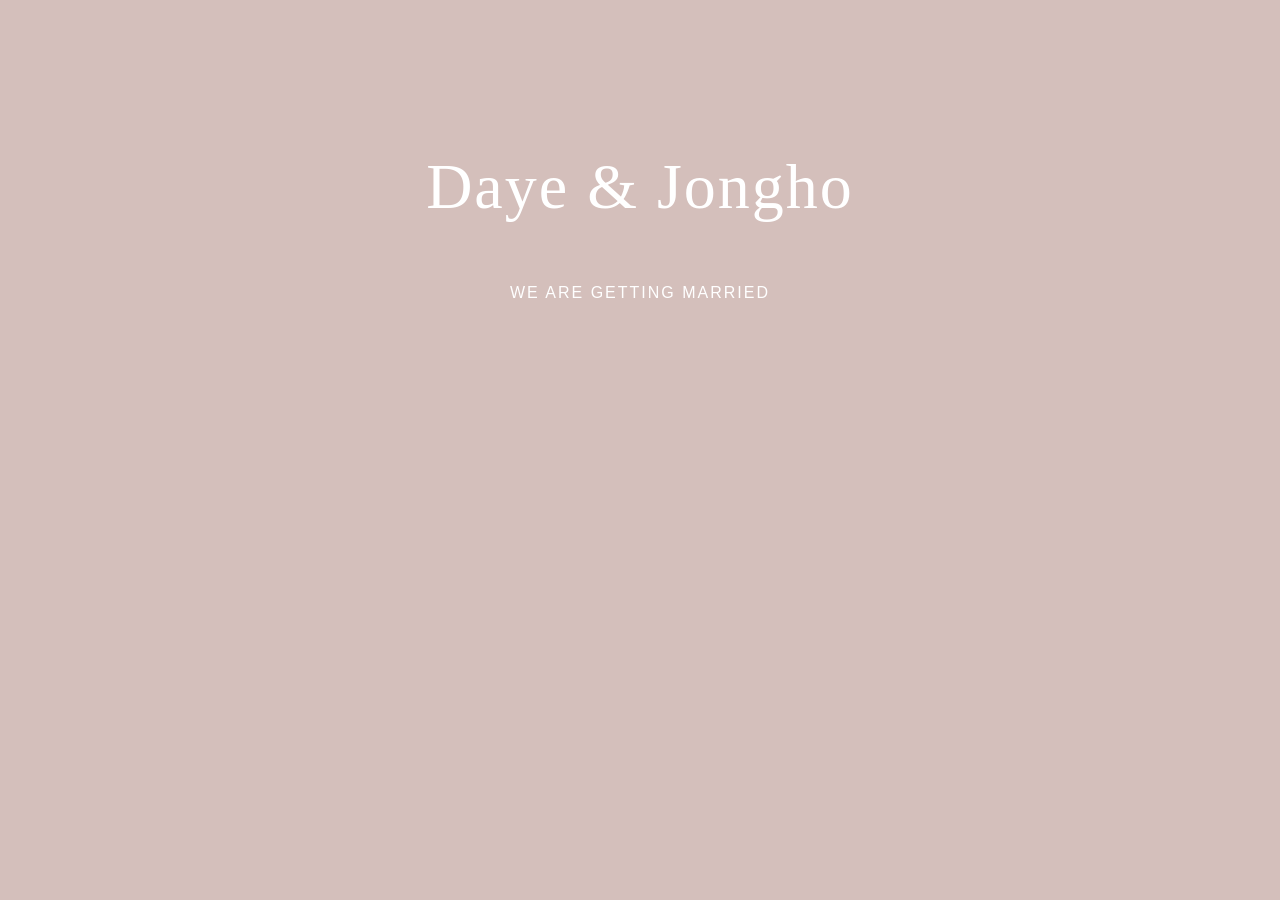
==== docs/index.html @ ca093cf8 "update" ====
<!DOCTYPE html>
<html lang="en-US">
<head>
    <meta charset="UTF-8">
    <meta content="IE=edge" http-equiv="X-UA-Compatible">
    <meta content="width=device-width, initial-scale=1" name="viewport">

    <title>강다예와 김종호의 결혼식에 초대합니다</title>
    <meta content="강다예와 김종호의 결혼식에 와서 축하해주세요~!" name="description"/>
    <link href="images/favicon/apple-touch-icon.png" rel="apple-touch-icon" sizes="180x180">
    <link href="images/favicon/favicon-32x32.png" rel="icon" sizes="32x32" type="image/png">
    <link href="images/favicon/favicon-16x16.png" rel="icon" sizes="16x16" type="image/png">
    <link href="https://fonts.googleapis.com/css?family=Dosis:400,500" rel="stylesheet">
    <link href="https://fonts.googleapis.com/css?family=Great+Vibes" rel="stylesheet">
    <link href="css/ekko-lightbox.css" rel="stylesheet">
    <link href="styles/main.css" rel="stylesheet">
    <link href="https://fonts.googleapis.com/css?family=Gamja+Flower|Gugi|Noto+Serif+KR|Stylish|Sunflower:300"
          rel="stylesheet">
    <script src="https://code.jquery.com/jquery-2.2.1.js"></script>


    <link href="https://maxcdn.bootstrapcdn.com/font-awesome/4.7.0/css/font-awesome.min.css" rel="stylesheet">
    <script src="https://cdn.emailjs.com/sdk/2.3.2/email.min.js" type="text/javascript"></script>
    <script src="https://cdnjs.cloudflare.com/ajax/libs/remarkable/1.7.1/remarkable.js" type="text/javascript"></script>
    <link rel="stylesheet" href="https://fonts.googleapis.com/css2?family=Poppins:wght@400;600&display=swap">
    <link rel="stylesheet" href="https://fonts.googleapis.com/css2?family=Pacifico&display=swap">
    <link rel="stylesheet" href="https://fonts.googleapis.com/css2?family=Patrick+Hand&display=swap">

</head>

<body id="top">
<header></header>
<div id="fb-root"></div>
<script async defer crossorigin="anonymous" src="https://connect.facebook.net/ko_KR/sdk.js#xfbml=1&version=v3.2"></script>
<div class="page-content">
    <div class="div">
        <div class="ww-home-page" id="home">
            <div class="ww-wedding-announcement d-flex align-items-center justify-content-start">
                <div class="container ww-announcement-container">
                    <p class="ww-couple-name ww-title" style="text-shadow: none; box-shadow: none;">
                        Daye & Jongho
                    </p>

                    <p class="h2 mt-5 ww-title" style="font-family: 'Poppins', sans-serif; font-size:1em; text-shadow: none; box-shadow: none;">
                        WE ARE GETTING MARRIED
                    </p>
                    <!-- <p class="h2 mt-5 ww-title"
                       style="font-family: 'Noto Serif KR', serif; font-size:1em; letter-spacing:-1px">
                        <b style="font-size:1.5em;">2023. 12. 31. SUN PM 03:00</b>
                        <br>서울 중구 필동로 5길 7 (라비두스)
                    </p> -->
                </div>
            </div>
        </div>
        <div class="ww-nav-bar sticky-top bg-light">
            <nav class="navbar navbar-expand-lg navbar-light">
                <div class="container">
                    <button aria-controls="ww-navbarNav" aria-expanded="false" aria-label="Toggle navigation"
                            class="navbar-toggler"
                            data-target="#ww-navbarNav" data-toggle="collapse" type="button">
                        <span class="navbar-toggler-icon"></span>
                    </button>
                    <div class="collapse navbar-collapse text-uppercase" id="ww-navbarNav">
                        <ul class="navbar-nav ml-auto">
                            <li class="nav-item"><a class="nav-link smooth-scroll" href="#home">Home</a></li>
                            <!-- <li class="nav-item"><a class="nav-link smooth-scroll" href="#couple">Couple</a></li> -->
                            <li class="nav-item"><a class="nav-link smooth-scroll" href="#events">Events</a></li>
                            <li class="nav-item"><a class="nav-link smooth-scroll" href="#gallery">Gallery</a></li>
                        </ul>
                    </div>
                </div>
            </nav>
        </div>
        <!-- <div class="ww-section" id="couple">
            <div class="container">
                <h2 class="h1 text-center pb-3 ww-title" style="font-family: 'Noto Serif KR', serif;">신랑 - 김종호 & 신부 - 강다예</h2>
                <div class="row text-center">
                    <div class="col-md-4 offset-md-4">
                        <div class="card mx-auto">
                            <a data-gallery="ww-gallery" data-toggle="lightbox">
                                <img class="img-fluid" src="images/photos/photo14.png"/>
                            </a>
                        </div>
                    </div>
                </div>
            </div>
        </div> -->
        <div class="ww-section" id="events">
            <div class="container ww-wedding-event">
                <h2 class="h1 text-center pb-3 ww-title" style="font-family: 'Noto Serif KR', serif;">초대합니다</h2>
                    <div class="col text-center mb-5">
                        <h6 style="font-family: 'Noto Serif KR', serif;">
                            저희 두 사람이 사랑의 이름으로 <br><br>
                            함께할 수 있게 앞날을 <br><br>
                            축복해 주시면 감사하겠습니다. <br><br>

                            신부 강다예와 신랑 김종호의 결혼식에 초대합니다.<br><br>

                        </h6>
                    </div>

                <div class="row text-center">
                   <div class="col">
                        <div class="mt-3">
                            <h3 class="h2 ww-title" style="font-family: 'Noto Serif KR', serif; font-size:1.5em">
                                신랑측 혼주</h3>
                            <br> 아버지 김갑주<br><br>
                                 어머니 추보민<br><br>
                        </div>
                    </div>
                    <div class="col">
                        <div class="mt-3">
                            <h3 class="h2 ww-title" style="font-family: 'Noto Serif KR', serif; font-size:1.5em">
                                신부측 혼주</h3>
                            <br> 아버지 강신철<br><br>
                                 어머니 이현숙<br><br>        
                        </div>
                    </div>
                </div>     
                
                <br><br>
                <div class="row text-center">
                    <div class="col">
                        <div class="my-3">
                            <div class="h4" style="font-family: 'Noto Serif KR', serif; text-align: center;">웨딩 본식</div>
                            <br>
                            <h6 style="font-family: 'Noto Serif KR', serif; text-align: center;">서울 중구 필동로 5길 7 (라비두스) <br>
                            <h6 style="font-family: 'Noto Serif KR', serif; text-align: center;">2023년 12월 31일, 3:00PM
                        </div>
                    </div>
                </div>

                 
                <!-- <div class="row">
                    <div class="col-md-7 col-sm-12">
                        <div class="my-3">
                            <div class="h4">식사</div>
                            <ul>
                                <li>
                                    <i class="text-muted fas fa-map-marker-alt "></i>
                                    <span class="pl-2 text-muted">-</span>
                                </li>
                                <li class="pt-2">
                                    <i class="text-muted far fa-calendar-alt "></i>
                                    <span class="pl-2 text-muted">-</span>
                                </li>
                            </ul>
                        </div>
                    </div>
                    <div class="col-md-5 col-sm-12">
                        <div class="my-3"><img alt="Reception" class="img-fluid" src="images/laviedouce8.jpeg"/></div>
                    </div>
                </div> -->
            </div>
        </div>
        <div class="ww-section bg-light" id="gallery">
            <div class="ww-photo-gallery">
                <div class="container">
                    <h2 class="h1 text-center pb-3 ww-title" style="font-family: 'Noto Serif KR', serif;">포토 갤러리</h2>
                    <div class="ww-gallery">
                        <div class="card-columns">
                            <div class="card">
                                <a data-gallery="ww-gallery" data-toggle="lightbox">
                                    <img class="img-fluid" src="images/photos/photo14.png"/>
                                </a>
                            </div>                               
                            <div class="card">
                                <a data-gallery="ww-gallery" data-toggle="lightbox">
                                    <img class="img-fluid" src="images/photos/photo9.png"/>
                                </a>
                            </div>                              
                            <div class="card" >
                                <a data-gallery="ww-gallery" data-toggle="lightbox">
                                    <img class="img-fluid" src="images/photos/photo15.png"/>
                                </a>
                            </div>

                             
                            <div class="card">
                                <a data-gallery="ww-gallery" data-toggle="lightbox">
                                    <img class="img-fluid" src="images/photos/photo8.png"/>
                                </a>
                            </div>    
                            <div class="card" >
                                <a data-gallery="ww-gallery" data-toggle="lightbox">
                                    <img class="img-fluid" src="images/photos/photo13.png"/>
                                </a>
                            </div>
                            <div class="card">
                                <a data-gallery="ww-gallery" data-toggle="lightbox">
                                    <img class="img-fluid" src="images/photos/photo4.png"/>
                                </a>
                            </div>
                            <!-- <div class="card">
                                <a data-gallery="ww-gallery" data-toggle="lightbox">
                                    <img class="img-fluid" src="images/photos/photo12.png"/>
                                </a>
                            </div>                                                        -->
                            <!-- <div class="card">
                                <a data-gallery="ww-gallery" data-toggle="lightbox">
                                    <img class="img-fluid" src="images/photos/photo3.png"/>
                                </a>
                            </div>      -->
                            <!-- <div class="card">
                                <a data-gallery="ww-gallery" data-toggle="lightbox">
                                    <img class="img-fluid" src="images/photos/photo6.png"/>
                                </a>
                            </div>              -->
    
                                       
                            <div class="card">
                                <a data-gallery="ww-gallery" data-toggle="lightbox">
                                    <img class="img-fluid" src="images/photos/photo10.png"/>
                                </a>
                            </div>                            

                            <div class="card">
                                <a data-gallery="ww-gallery" data-toggle="lightbox">
                                    <img class="img-fluid" src="images/photos/photo11.png"/>
                                </a>
                            </div>
                            <div class="card">
                                <a data-gallery="ww-gallery" data-toggle="lightbox">
                                    <img class="img-fluid" src="images/photos/photo17.png"/>
                                </a>
                            </div>
                            <!-- <div class="card">
                                <a data-gallery="ww-gallery" data-toggle="lightbox">
                                    <img class="img-fluid" src="images/photos/photo1.jpg"/>
                                </a>
                            </div> -->
                            <div class="card">
                                <a data-gallery="ww-gallery" data-toggle="lightbox">
                                    <img class="img-fluid" src="images/photos/photo5.png"/>
                                </a>
                            </div>                               
                        </div>
                    </div>
                </div>
            </div>
        </div>
        
        <div class="ww-section ww-rsvp-detail" id="map">
            <div class="container">
                <div class="col text-center">
                    <h2 class="h1 text-center pb-3 ww-title" style="font-family: 'Noto Serif KR', serif;">오시는 길</h2>
                    <div>
                        <h5 style="font-family: 'Noto Serif KR', serif;">라비두스(LA VIE DOUCE)</h5>
                        <h6 style="font-family: 'Noto Serif KR', serif;">(서울 중구 필동로 5길 7)</h6>
                    </div>
                </div>

                <div class="form-group">
                    <div class="col-md-12">
                        <div class="my-3 text-center">
                            <a href="https://naver.me/GG8owo6Q">
                                <img alt="naver-map" class="map-icon" id="naver-map"
                                     src="images/map/naver-map.png"/>
                            </a>
                            <a href="https://place.map.kakao.com/768355207">
                                <img alt="kakao-map" class="map-icon" id="kakao-map"
                                     src="images/map/kakao-map.png"/>
                            </a>
                            <a href="https://maps.app.goo.gl/iJzNrhAv7BnPeQ7q6">
                                <img alt="google-map" class="map-icon" id="google-map"
                                     src="images/map/google-map.png"/>
                            </a>
                        </div>
                        <div class="col text-center">

                            <label style="font-family: 'Noto Serif KR', serif; font-size: 15px;">
                                <b>셔틀버스</b> - 충무로역 1번 출구 뒤 대한극장에서 예식시간 1시간 전 (2:00PM)부터 웨딩시작 시간까지 약 3~5분 간격으로 운행 <br><br>
                                <b>지하철안내</b> - 3,4호선 충무로역 1번 출구 앞 셔틀버스 이용 (3분 간격 운행)<br><br>
                                <b>도보안내</b> - 충무로역 1번 출구에서 약 5분 / 약 615m <br><br>
                                <b>버스안내</b> - 104, 421, 463, 507 / 남산순환버스 2,5 <br><br>
                                <b>주차안내</b> - 라비두스 주차장
                            </label>
                        </div>
                        <div class="my-3">
                            <iframe src="https://www.google.com/maps/embed?pb=!1m14!1m8!1m3!1d12651.735869547669!2d126.9963008!3d37.5566195!3m2!1i1024!2i768!4f13.1!3m3!1m2!1s0x357ca2fd91893ec5%3A0x10f54ef240c6120!2sLa%20Vie%20Douce!5e0!3m2!1sen!2sus!4v1697387259738!5m2!1sen!2sus" width="100%" height="400" frameborder="0" style="border:0;" allowfullscreen></iframe>
                        </div>
                    </div>
                </div>
                </div>
        </div>

    <div class="ww-section bg-light" id="congratulation">

        <div class="container">
            <h2 class="h1 text-center pb-3 ww-title" style="font-family: 'Noto Serif KR', serif;">신랑 & 신부에게 마음 전하기</h2>
            <div class="col text-center">
                <h5 style="font-family: 'Noto Serif KR', serif;">축복의 의미로 축의금을 전달해보세요</h5>
                <button class="copy-button" id="showAccountButton" onclick="showAccountNumbers()">계좌번호 보이기</button>
            </div>
            <br>
            <div class="button-container col text-center" id="copyButtons">
                <p class="account-number" style="display:none" data-account="신부">
                    <b>신부측</b>: 1002-850-217645 <br> 
                                  (우리은행, 예금주: 강다예) 
                </p>
                <p class="account-number" style="display:none" data-account="신랑">
                    <b>신랑측</b>: 1002-241-139751 <br> 
                                  (우리은행, 예금주: 김종호) 
                </p>
            </div>
        </div>
    </div>
        
    <div class="ww-section" id="piece_of_cake">
        <div class="container">

            <h6 style="font-family: 'Noto Serif KR', serif;"> Survived Cornell's slopes and winters... </h6> <br>

            <div class="card">
                <a data-gallery="ww-gallery" data-toggle="lightbox">
                    <img class="img-fluid" src="images/photos/cornell.jpeg"/>
                </a>
            </div>    
            <br>
            <h6 style="font-family: 'Noto Serif KR', serif;"> ...Marriage? Piece of cake! (Hopefully)</h6> <br>

        </div>
        
    </div>
</div>

<footer></footer>
<script src="https://code.jquery.com/jquery-3.3.1.js"></script>
<script src="https://cdnjs.cloudflare.com/ajax/libs/popper.js/1.12.9/umd/popper.min.js"></script>
<script src="https://maxcdn.bootstrapcdn.com/bootstrap/4.0.0/js/bootstrap.min.js"></script>
<script src="js/aos.js"></script>
<script src="js/parallax.min.js"></script>
<script src="js/ekko-lightbox.min.js"></script>
<script src="scripts/main.js"></script>

<script>

    var accountNumbers = [123, 1002241139751];

    function showAccountNumbers() {
        var showAccountButton = document.getElementById('showAccountButton');
        var buttonContainer = document.getElementById('copyButtons');
        var accountNumberElements = document.querySelectorAll('.account-number');

        for (var i = 0; i < accountNumberElements.length; i++) {
            var accountType = accountNumberElements[i].getAttribute('data-account');
            var copyButton = document.createElement('button');
            copyButton.className = 'copy-button';
            copyButton.textContent = `${accountType} 계좌번호 복사하기`;
            copyButton.onclick = createCopyFunction(accountType);
            accountNumberElements[i].style.display = 'block';
            accountNumberElements[i].appendChild(copyButton);
        }
        showAccountButton.style.display = 'none'; // Hide "번호 보이기" button
    }

    function createCopyFunction(accountType) {
    return function () {
        var accountNumber = accountNumbers[accountType === '신부' ? 0 : 1]; // Get the corresponding account number
        var tempInput = document.createElement('textarea');
        document.body.appendChild(tempInput);
        tempInput.value = accountNumber;
        tempInput.select();
        document.execCommand('copy');
        document.body.removeChild(tempInput);
        alert(`${accountType} 계좌번호가 복사되었습니다.`);
    };
}


window.onload = function() {
    if(!window.location.hash) {
        window.location = window.location + '#loaded';
        window.location.reload();
    }
}

</script>

<div class="bottom_right"><i class="fa fa-arrow-up fa-2x" id="go-to-top"></i>
</div>

<!-- 
<div class="bottom_left">
    <audio id="player" src="mus.mp3"></audio>
    <div>
        <i class="fa fa-music fa-2x" onclick="document.getElementById('player').play()"></i>
    </div>
</div> -->

</body>
</html>
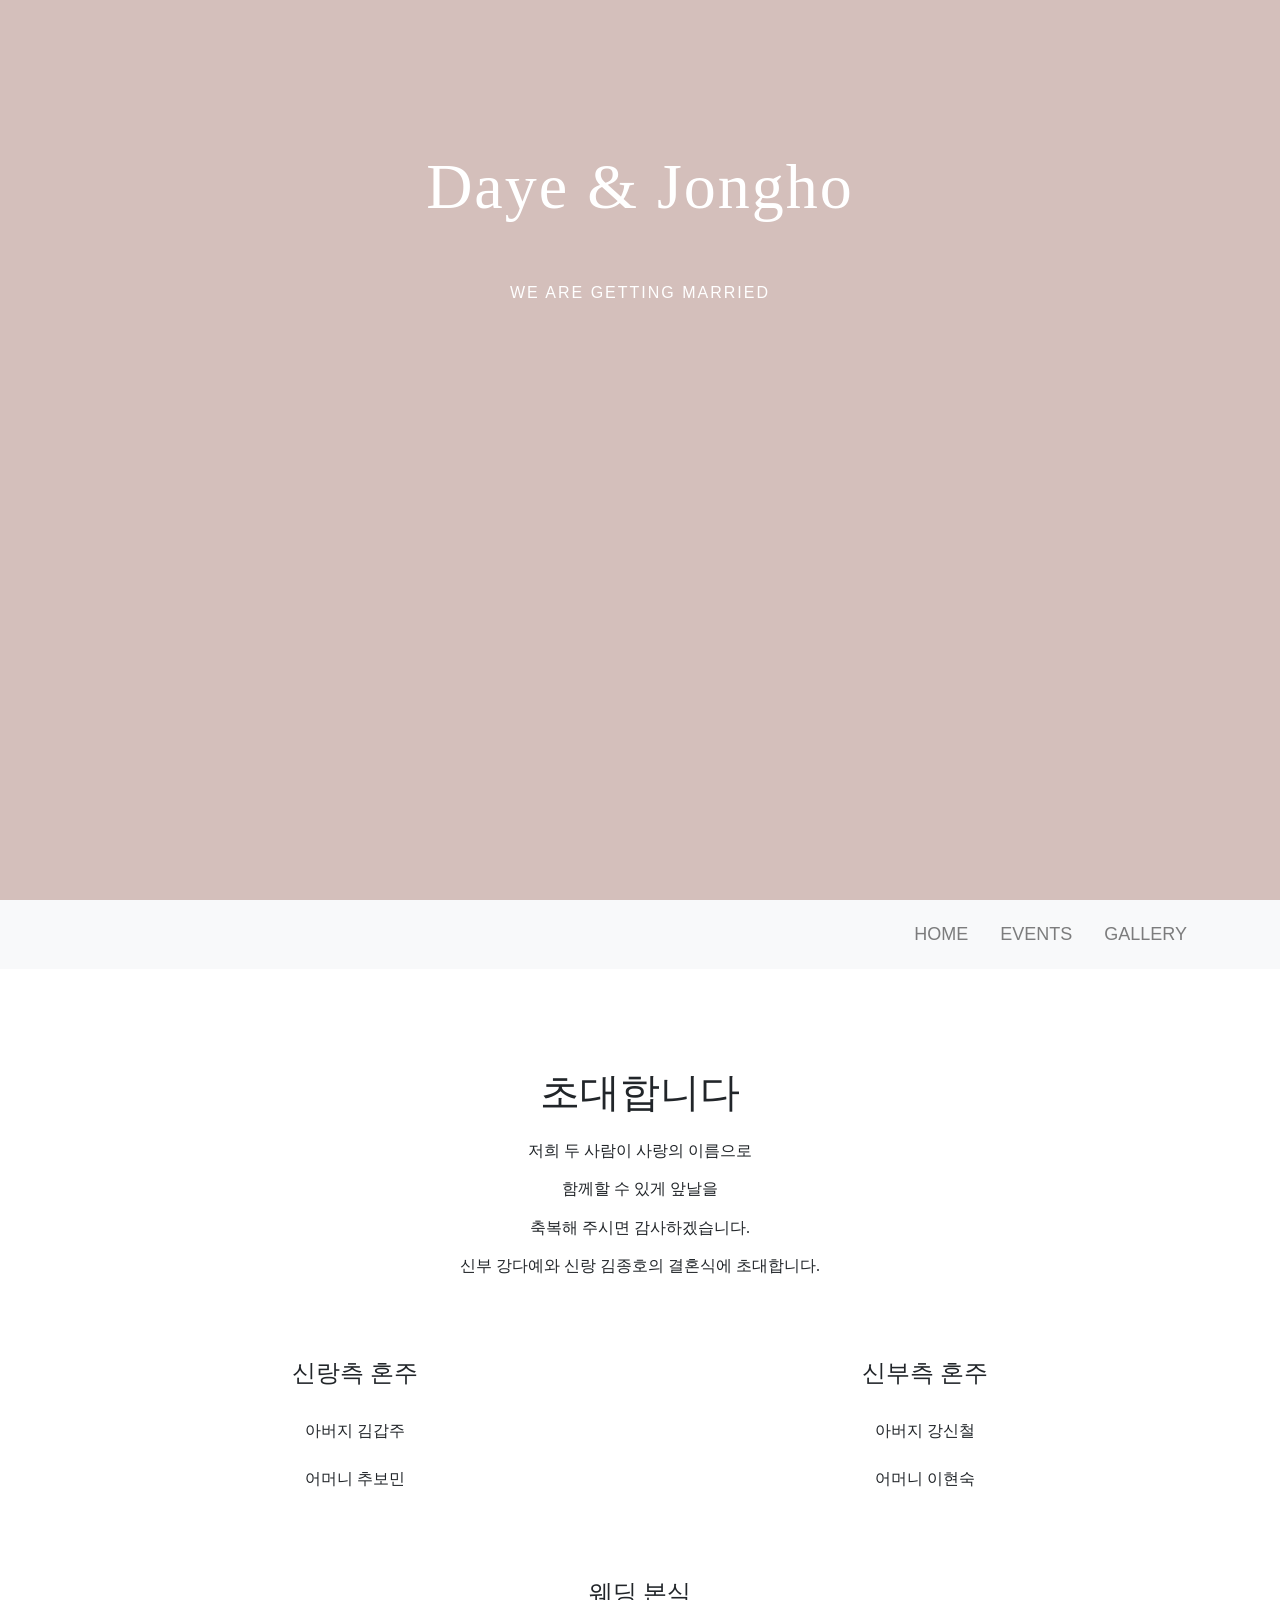
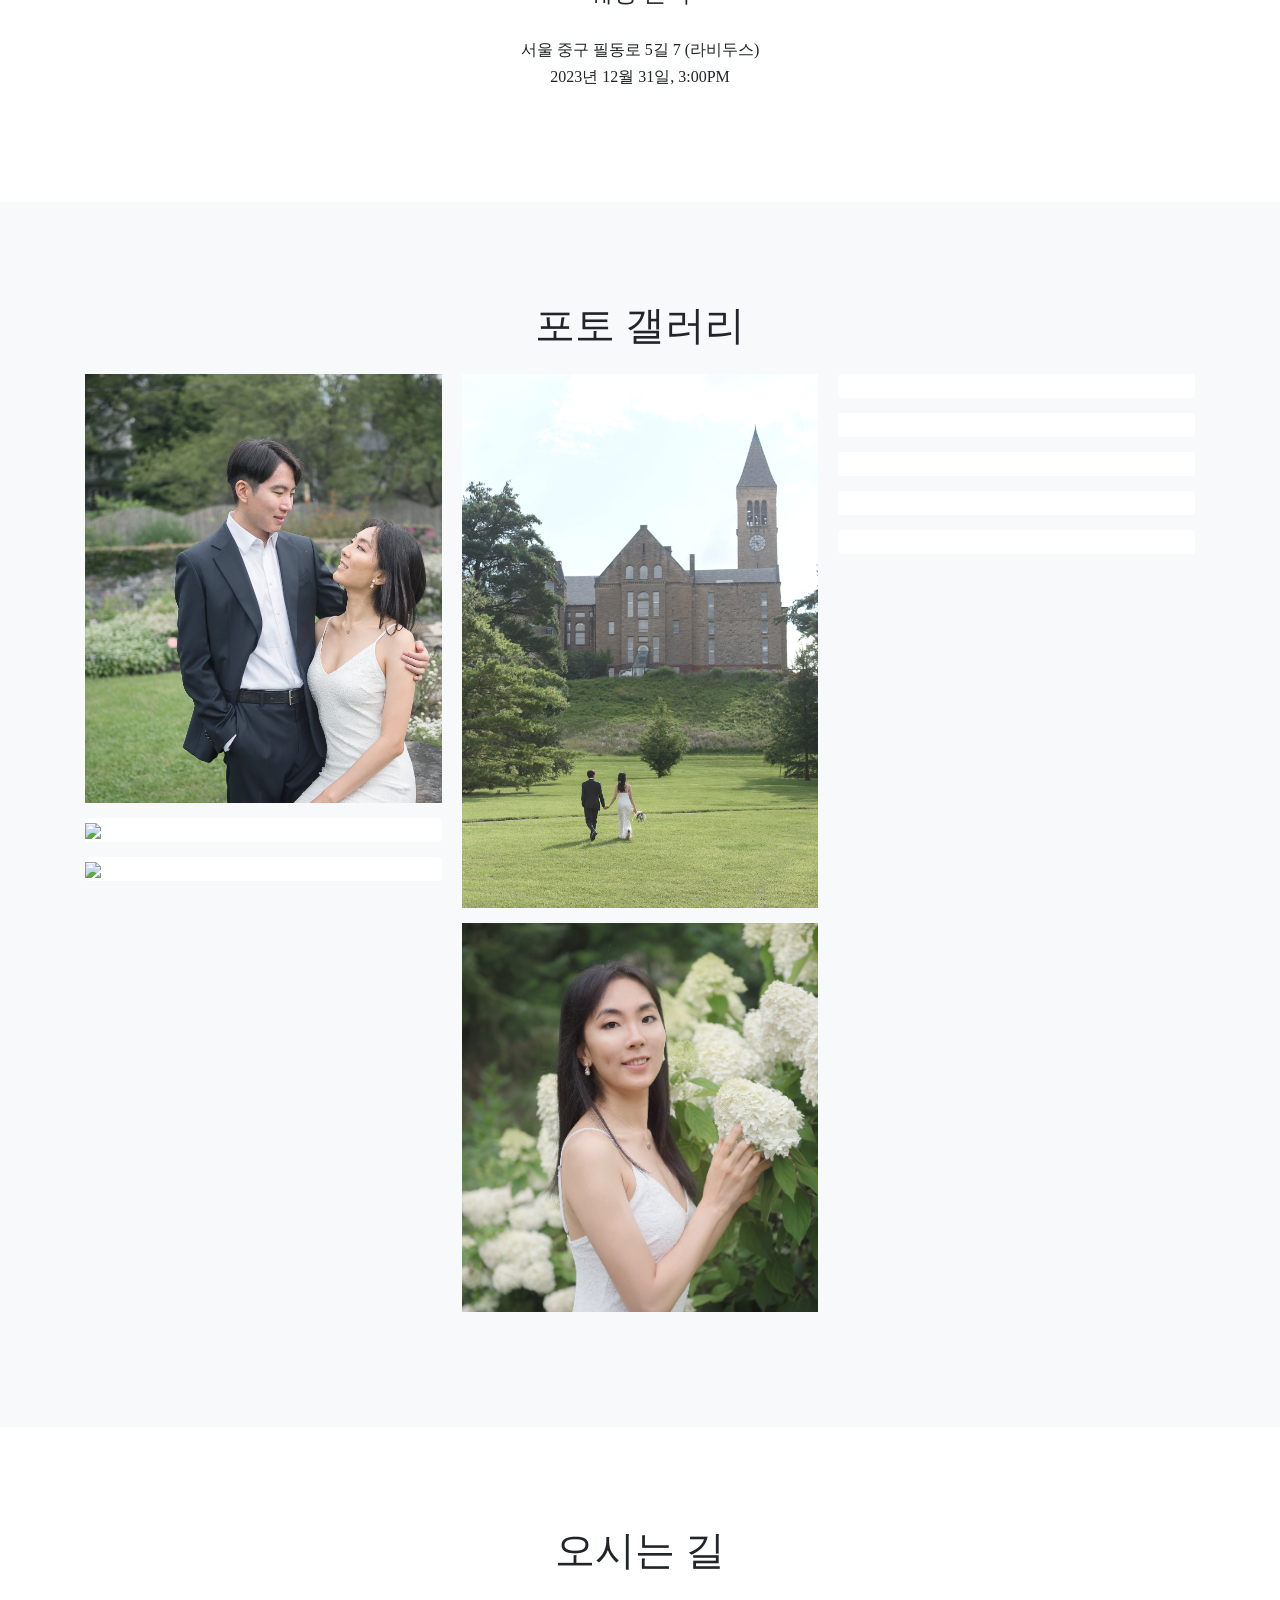
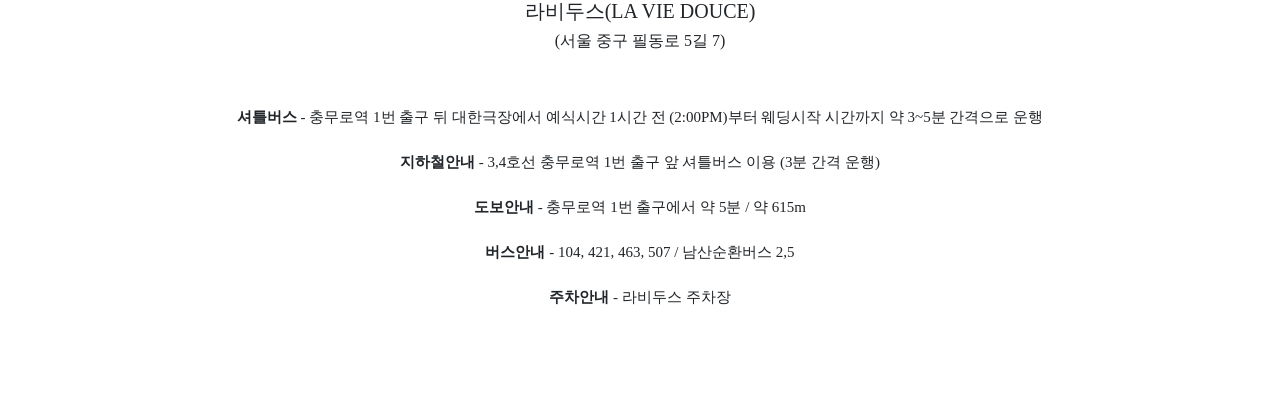
==== commit 4ee2d708: "account numbers" ====
--- a/docs/index.html
+++ b/docs/index.html
@@ -294,14 +294,25 @@
             </div>
             <br>
             <div class="button-container col text-center" id="copyButtons">
-                <p class="account-number" style="display:none" data-account="신부">
-                    <b>신부측</b>: 1002-850-217645 <br> 
-                                  (우리은행, 예금주: 강다예) 
-                </p>
-                <p class="account-number" style="display:none" data-account="신랑">
-                    <b>신랑측</b>: 1002-241-139751 <br> 
-                                  (우리은행, 예금주: 김종호) 
-                </p>
+                <div class="row text-center">
+                    <div class="col">
+                        <p class="account-number" style="display:none" data-account="신부">
+                            <b>신부측</b> <br> 1002-850-217645 <br> 
+                                          (우리은행, 예금주: 강다예) 
+                        </p>
+                     </div>
+                     <div class="col">
+                        <p class="account-number" style="display:none" data-account="신랑">
+                            <b>신랑측 혼주</b><br> 1002-241-139751 <br> 
+                                          (우리은행, 예금주: 김종호) 
+                                          <br><br>
+                            <b>신랑측 아버님</b><br> 352-1282-0822-63 <br>
+                                          (농협은행, 예금주: 김갑주)
+                                          <br><br>
+                            <b>신랑측 어머님</b><br> 221-12-003201-2 <br>
+                                          (부산은행, 예금주: 추보민)
+                        </p>        
+                 </div>     
             </div>
         </div>
     </div>
@@ -335,7 +346,7 @@
 
 <script>
 
-    var accountNumbers = [123, 1002241139751];
+//     var accountNumbers = [123, 1002241139751];
 
     function showAccountNumbers() {
         var showAccountButton = document.getElementById('showAccountButton');
@@ -345,27 +356,27 @@
         for (var i = 0; i < accountNumberElements.length; i++) {
             var accountType = accountNumberElements[i].getAttribute('data-account');
             var copyButton = document.createElement('button');
-            copyButton.className = 'copy-button';
-            copyButton.textContent = `${accountType} 계좌번호 복사하기`;
-            copyButton.onclick = createCopyFunction(accountType);
+            // copyButton.className = 'copy-button';
+            // copyButton.textContent = `${accountType} 계좌번호 복사하기`;
+            // copyButton.onclick = createCopyFunction(accountType);
             accountNumberElements[i].style.display = 'block';
-            accountNumberElements[i].appendChild(copyButton);
+            // accountNumberElements[i].appendChild(copyButton);
         }
         showAccountButton.style.display = 'none'; // Hide "번호 보이기" button
     }
 
-    function createCopyFunction(accountType) {
-    return function () {
-        var accountNumber = accountNumbers[accountType === '신부' ? 0 : 1]; // Get the corresponding account number
-        var tempInput = document.createElement('textarea');
-        document.body.appendChild(tempInput);
-        tempInput.value = accountNumber;
-        tempInput.select();
-        document.execCommand('copy');
-        document.body.removeChild(tempInput);
-        alert(`${accountType} 계좌번호가 복사되었습니다.`);
-    };
-}
+//     function createCopyFunction(accountType) {
+//     return function () {
+//         var accountNumber = accountNumbers[accountType === '신부' ? 0 : 1]; // Get the corresponding account number
+//         var tempInput = document.createElement('textarea');
+//         document.body.appendChild(tempInput);
+//         tempInput.value = accountNumber;
+//         tempInput.select();
+//         document.execCommand('copy');
+//         document.body.removeChild(tempInput);
+//         alert(`${accountType} 계좌번호가 복사되었습니다.`);
+//     };
+// }
 
 
 window.onload = function() {
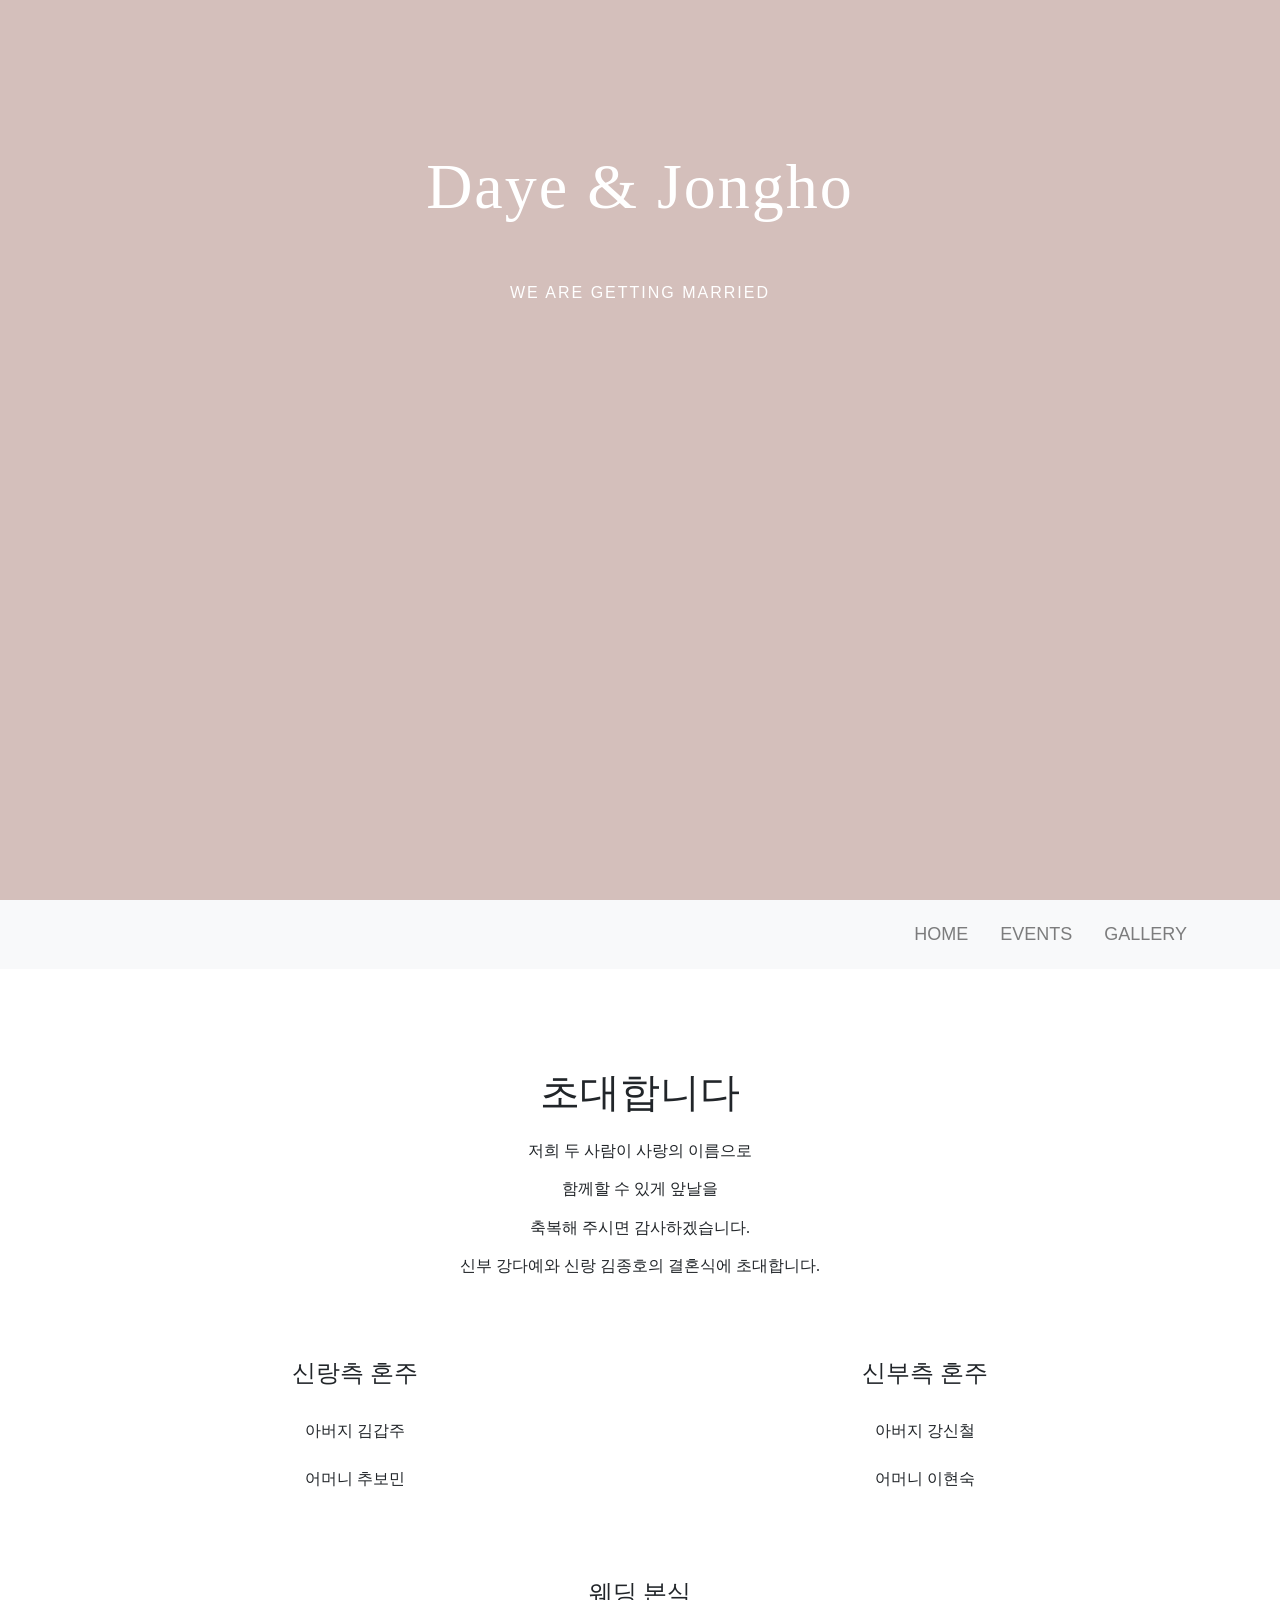
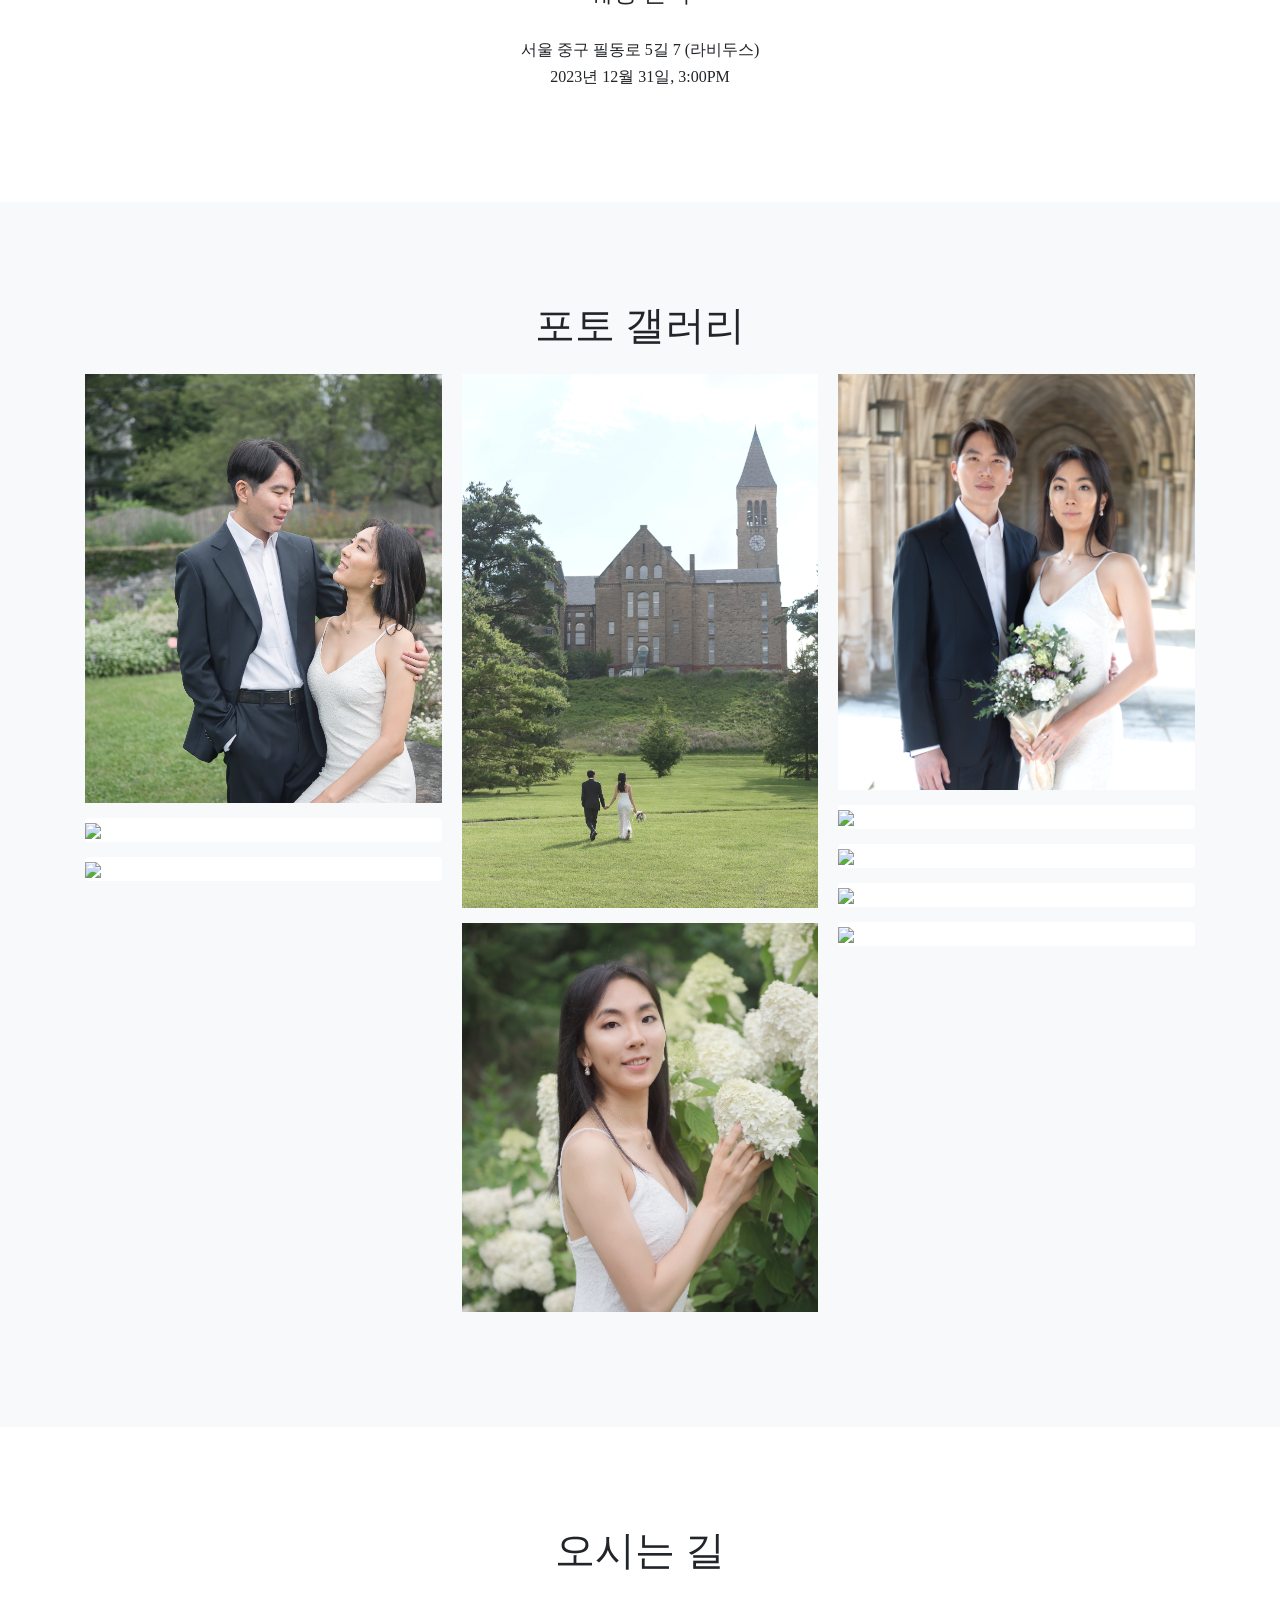
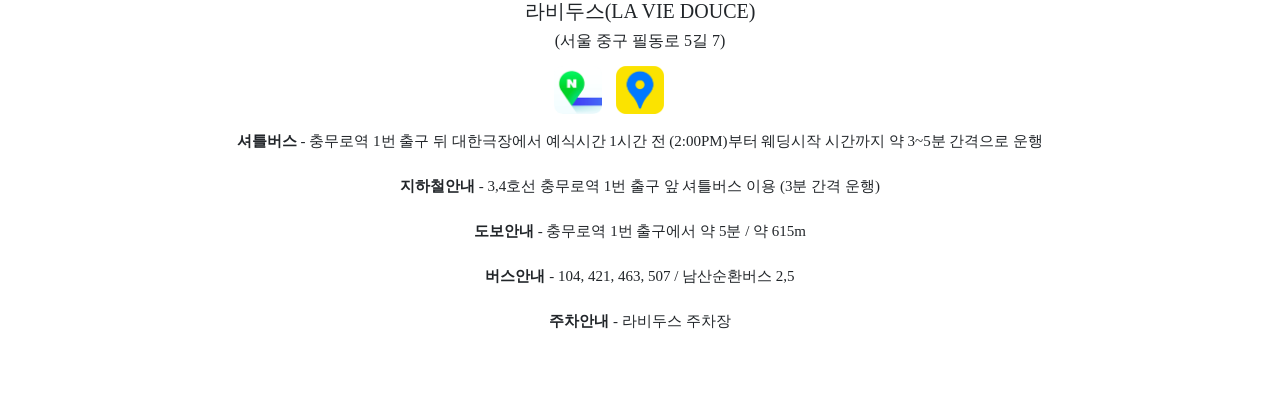
==== commit 6b54625c: "account numbers" ====
--- a/docs/index.html
+++ b/docs/index.html
@@ -297,13 +297,13 @@
                 <div class="row text-center">
                     <div class="col">
                         <p class="account-number" style="display:none" data-account="신부">
-                            <b>신부측</b> <br> 1002-850-217645 <br> 
+                            <b>신부측</b><br> 1002-850-217645 <br> 
                                           (우리은행, 예금주: 강다예) 
                         </p>
                      </div>
                      <div class="col">
                         <p class="account-number" style="display:none" data-account="신랑">
-                            <b>신랑측 혼주</b><br> 1002-241-139751 <br> 
+                            <b>신랑측</b><br> 1002-241-139751 <br> 
                                           (우리은행, 예금주: 김종호) 
                                           <br><br>
                             <b>신랑측 아버님</b><br> 352-1282-0822-63 <br>
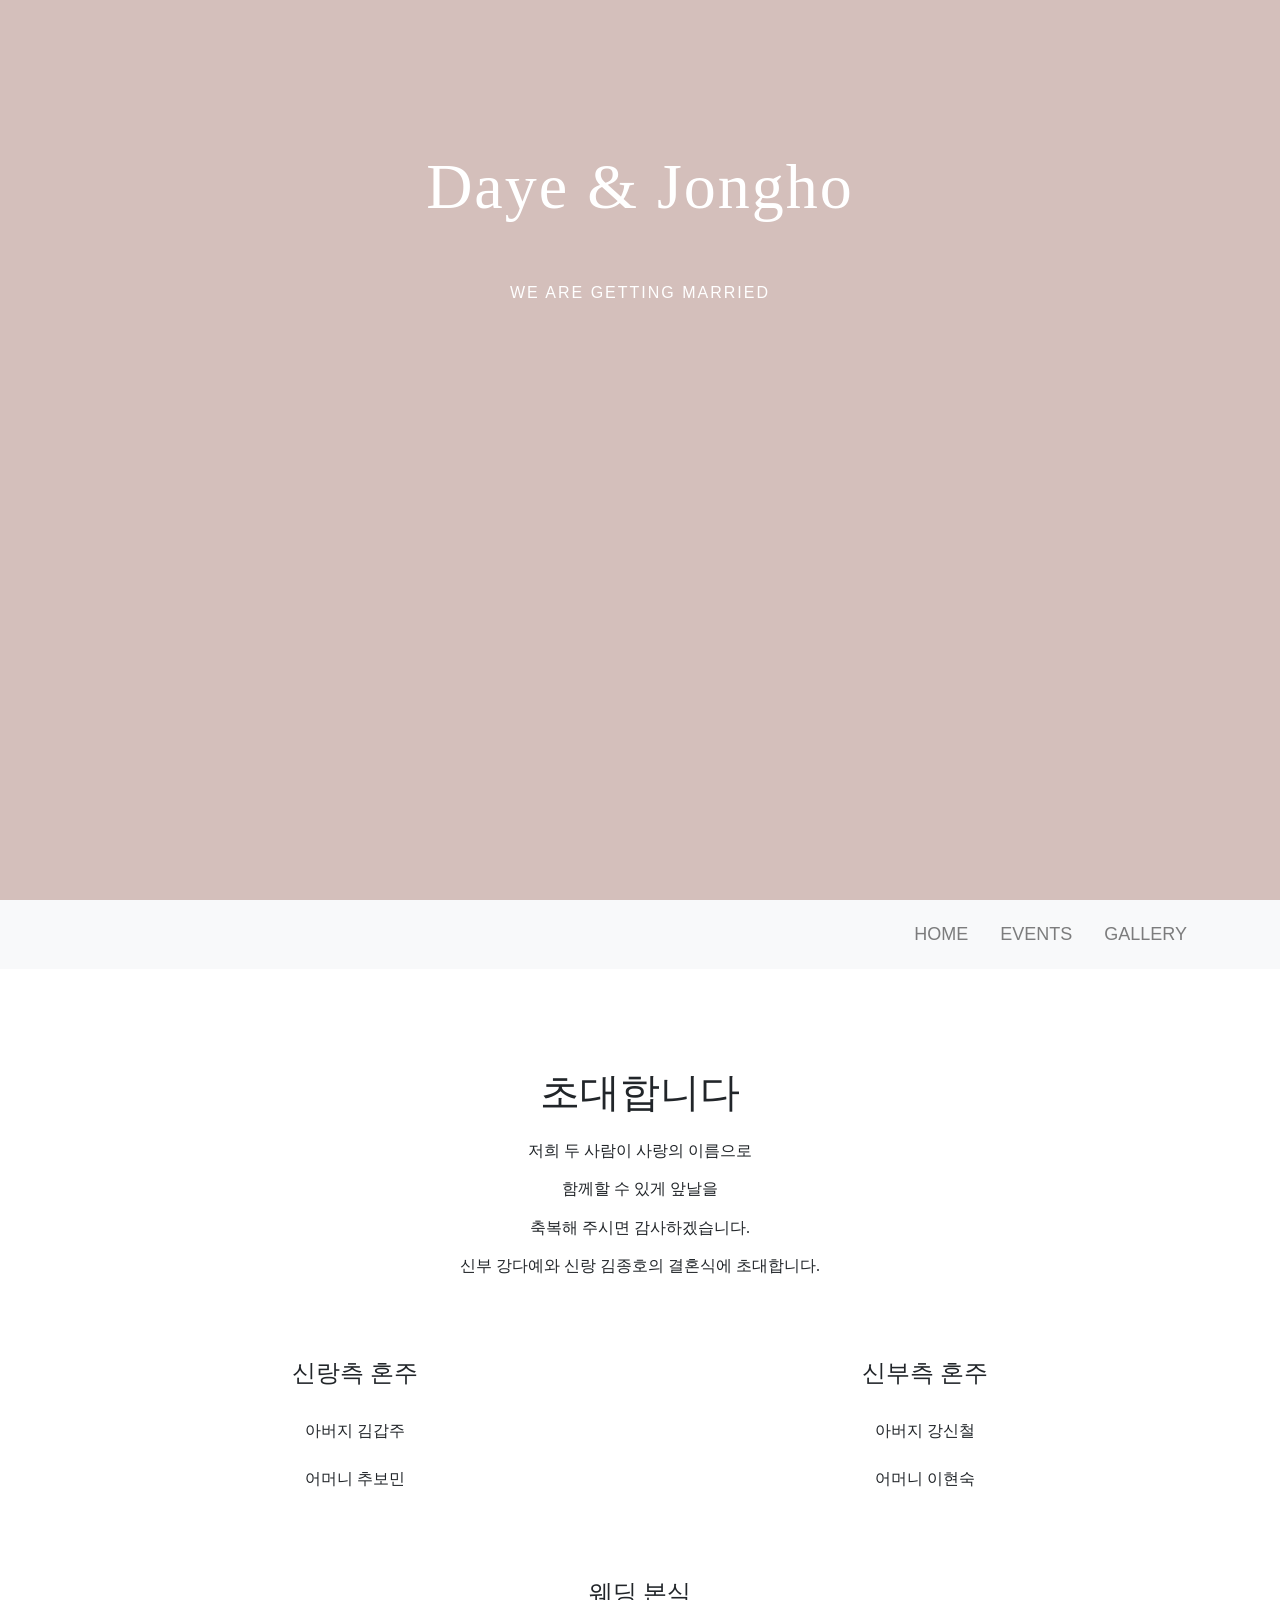
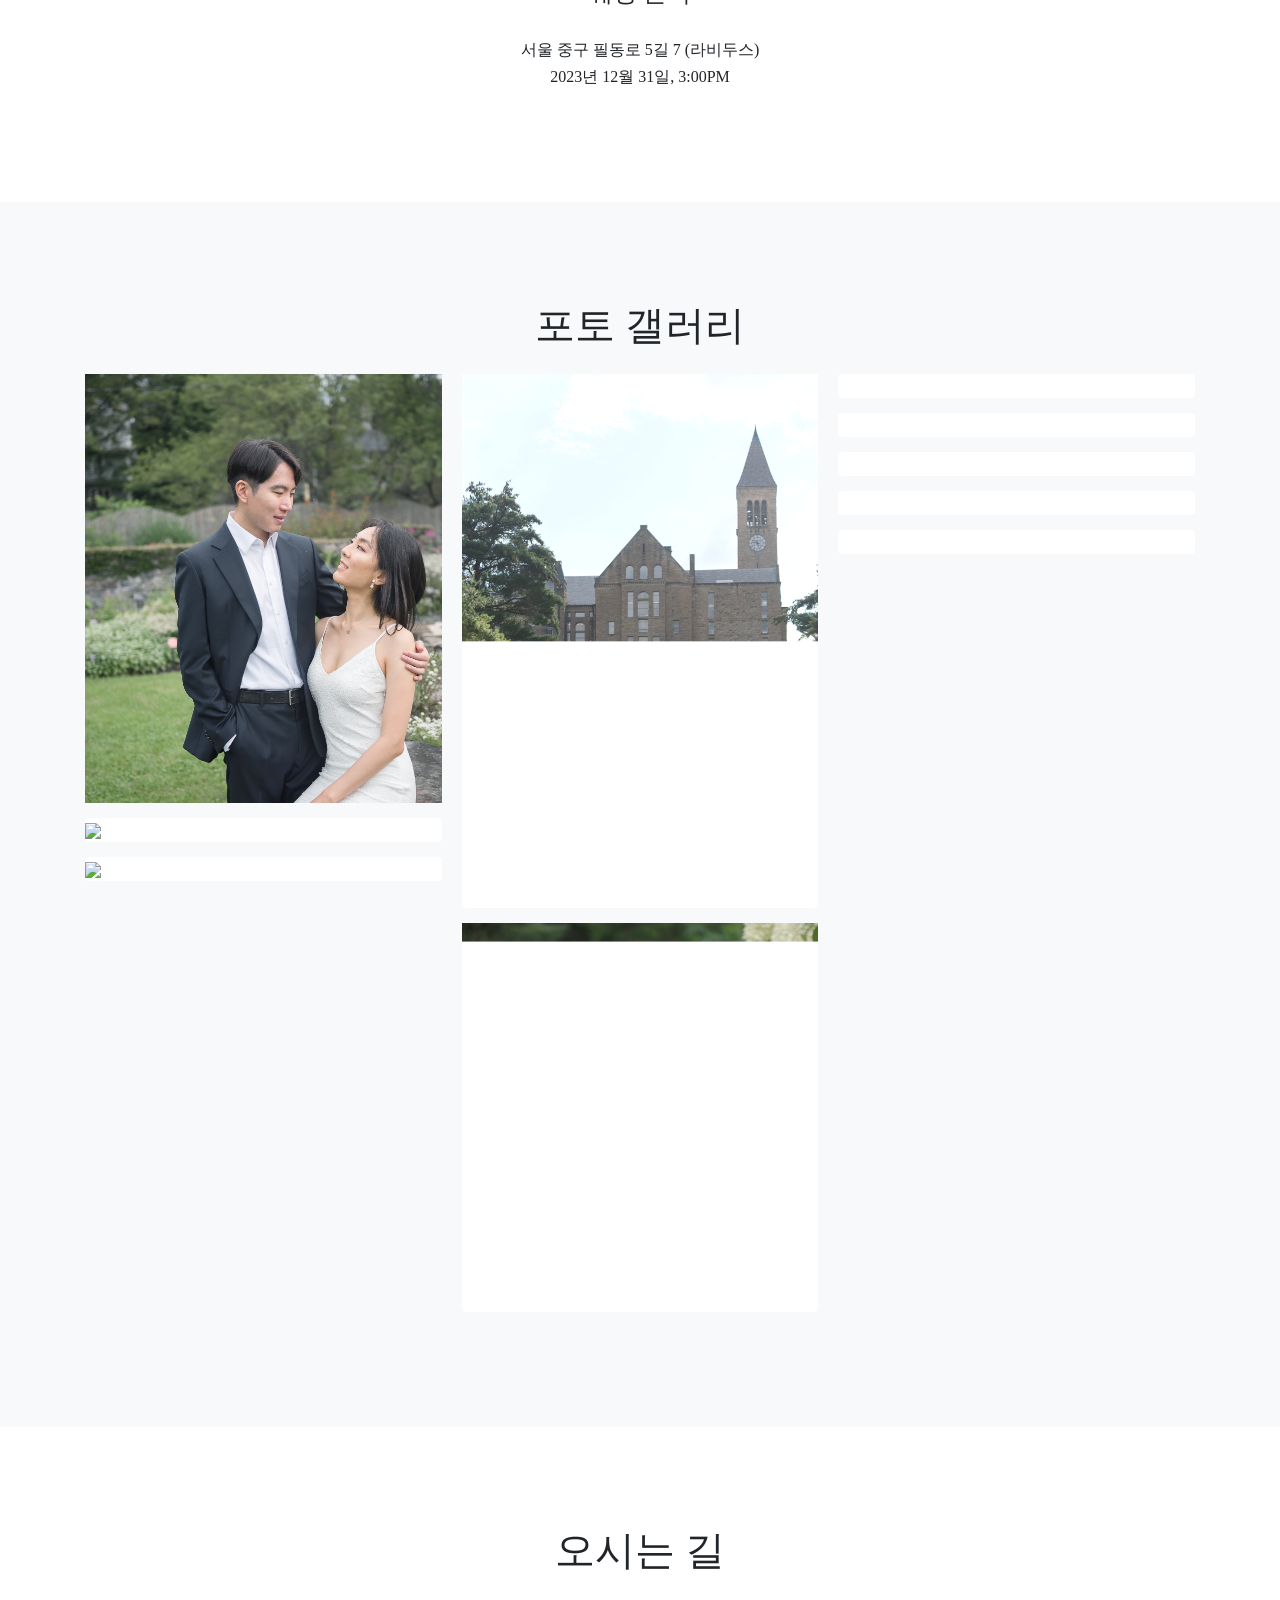
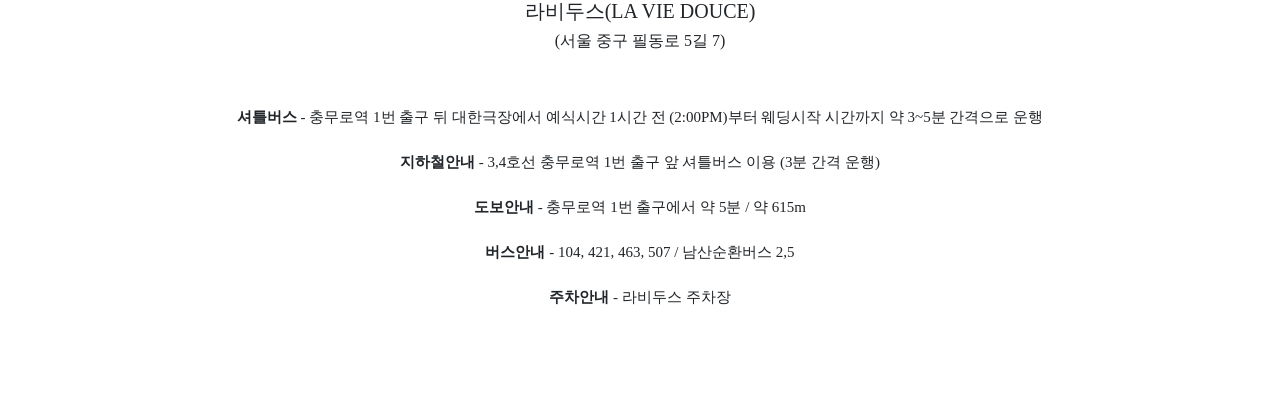
==== commit e8a5e89a: "account numbers" ====
--- a/docs/index.html
+++ b/docs/index.html
@@ -299,6 +299,8 @@
                         <p class="account-number" style="display:none" data-account="신부">
                             <b>신부측</b><br> 1002-850-217645 <br> 
                                           (우리은행, 예금주: 강다예) 
+                            <b>신부측 아버님</b><br> 205-21-1065-634 <br>
+                                             (국민은행, 예금주: 강신철)
                         </p>
                      </div>
                      <div class="col">
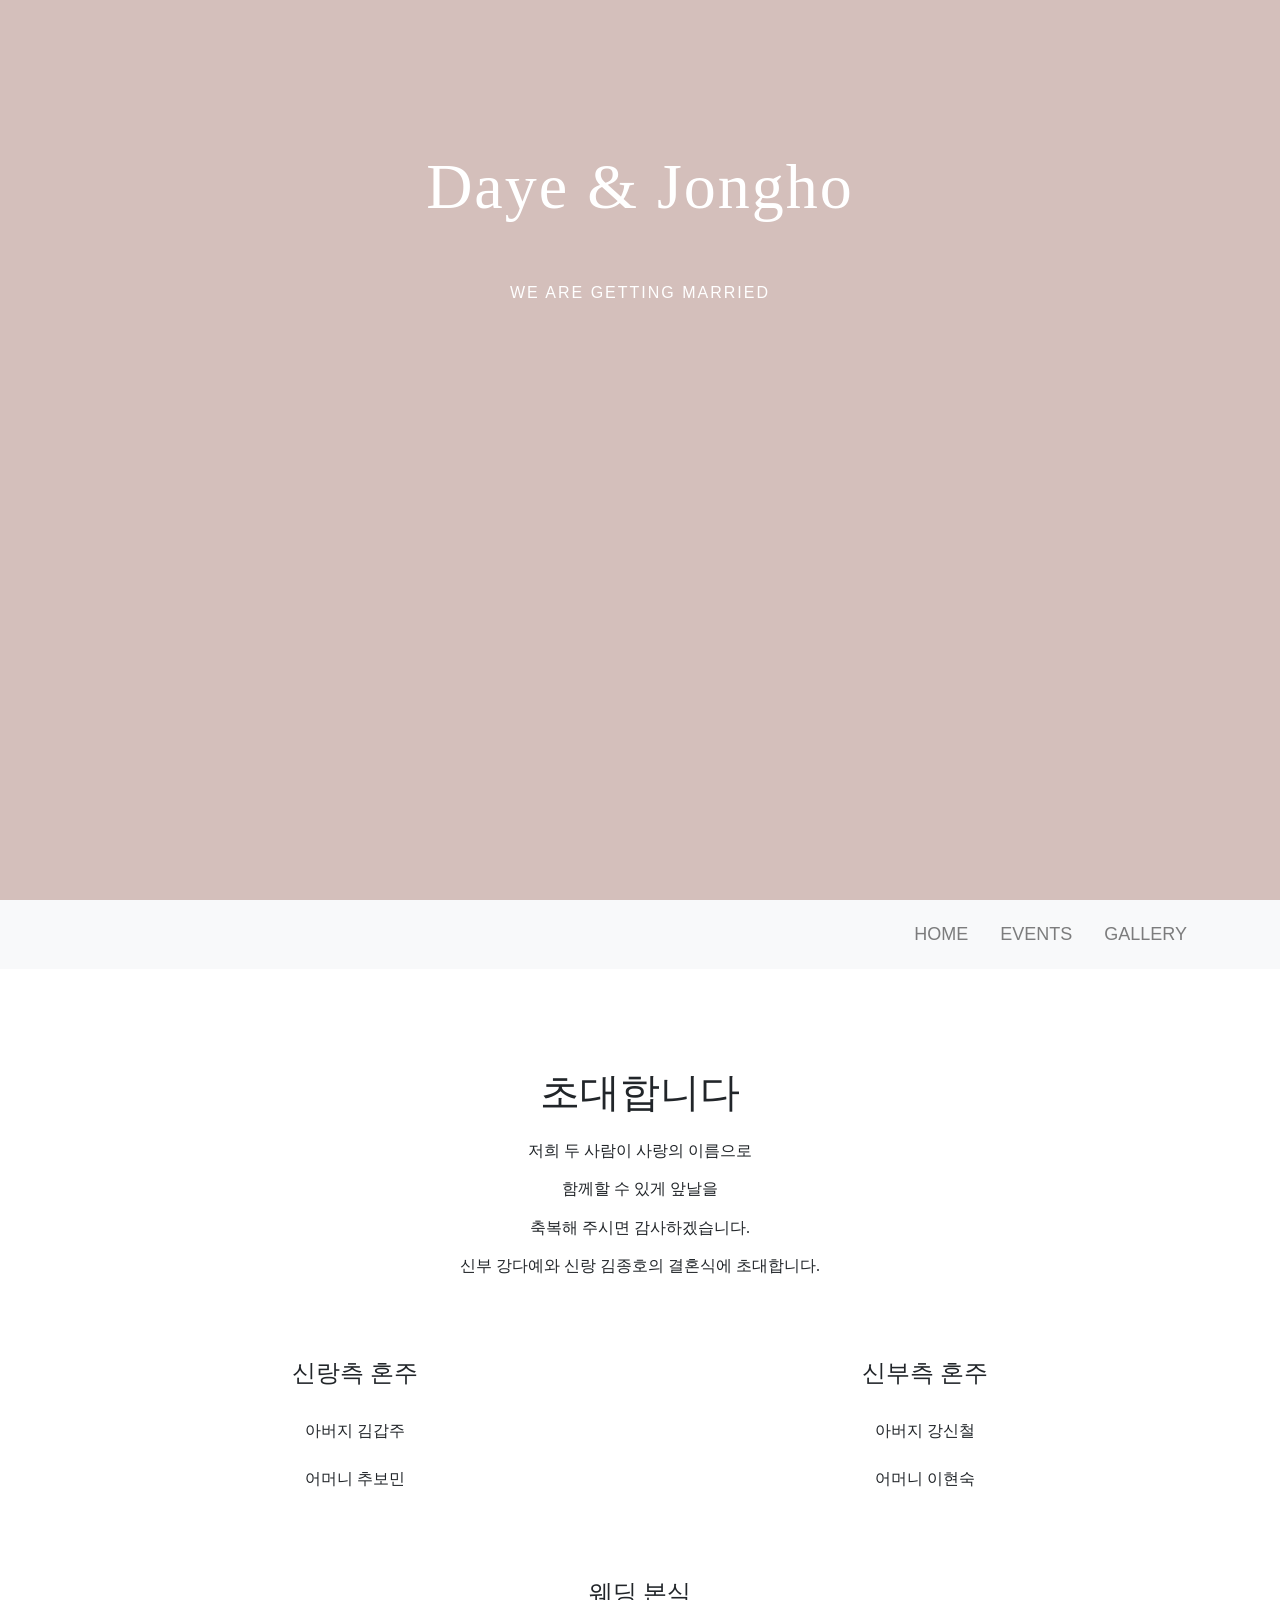
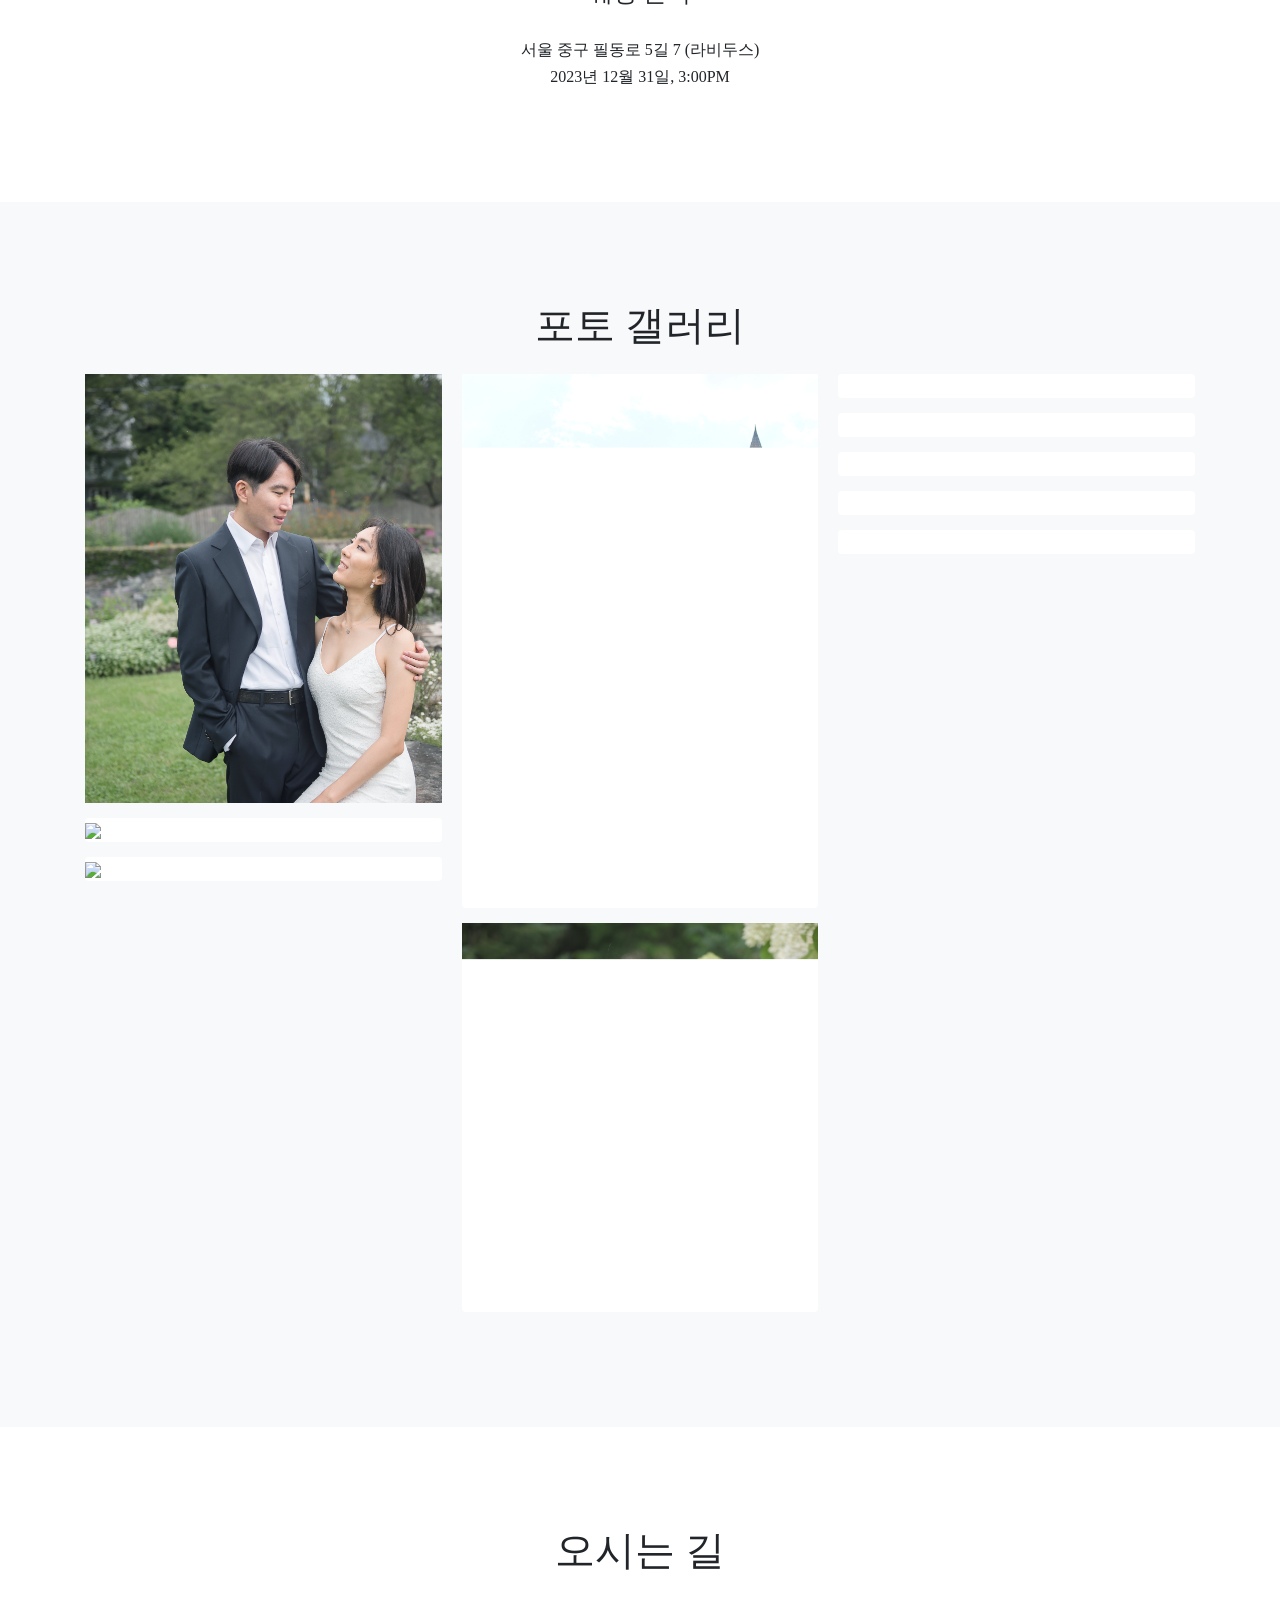
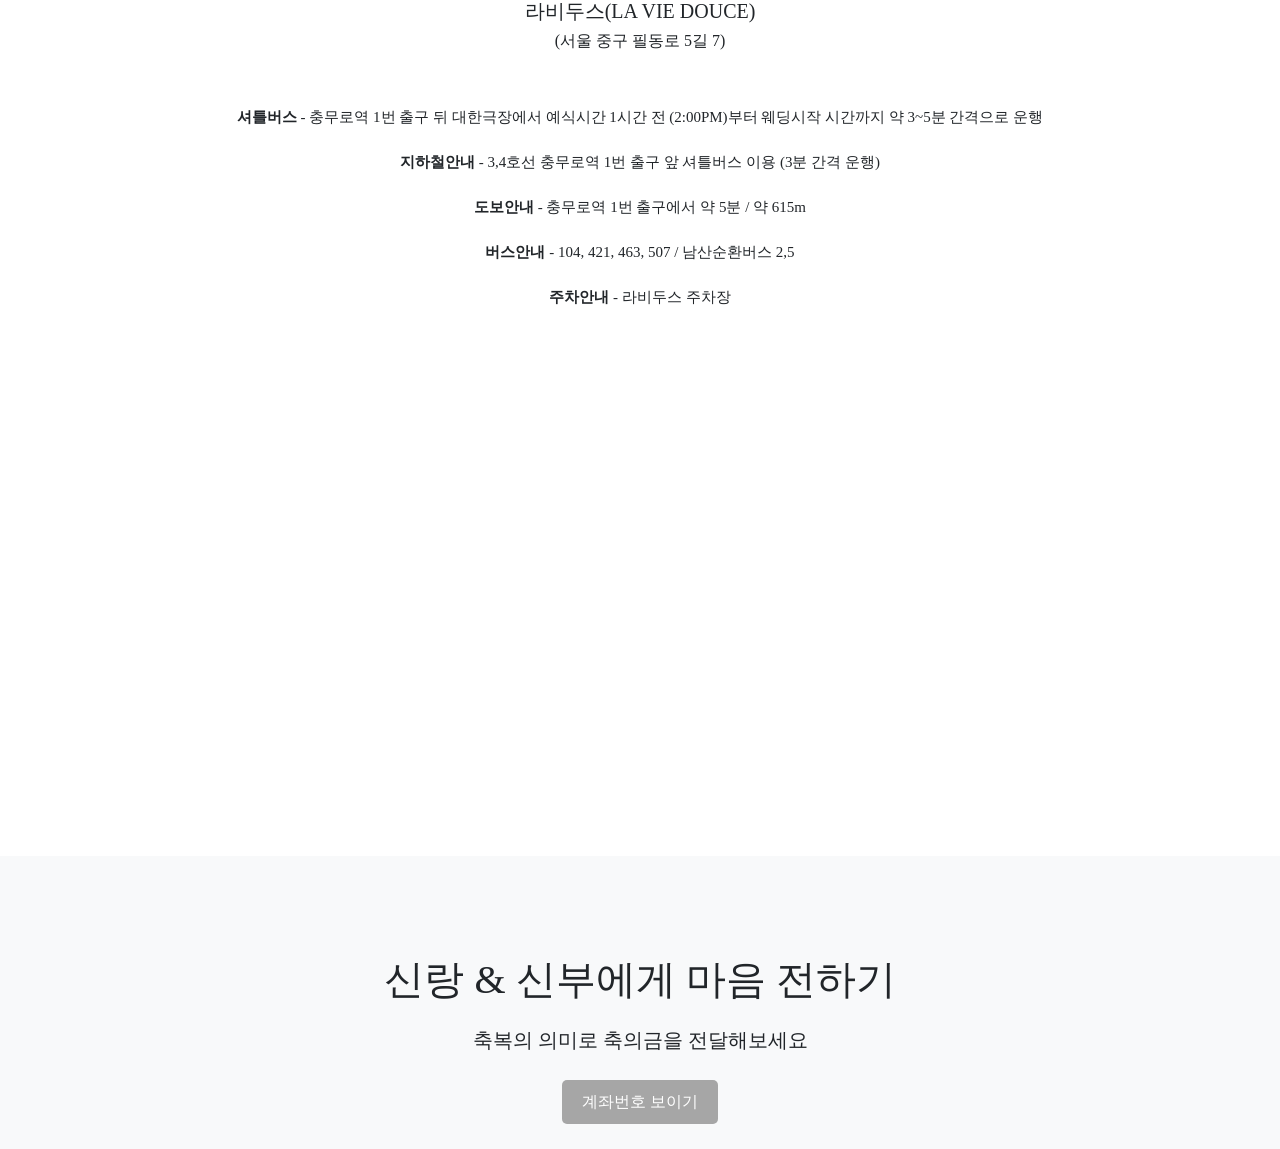
==== commit 1333ed13: "account numbers" ====
--- a/docs/index.html
+++ b/docs/index.html
@@ -299,7 +299,8 @@
                         <p class="account-number" style="display:none" data-account="신부">
                             <b>신부측</b><br> 1002-850-217645 <br> 
                                           (우리은행, 예금주: 강다예) 
-                            <b>신부측 아버님</b><br> 205-21-1065-634 <br>
+                                          <br><br>
+                            <b>신부측 아버님 & 어머님</b><br> 205-21-1065-634 <br>
                                              (국민은행, 예금주: 강신철)
                         </p>
                      </div>
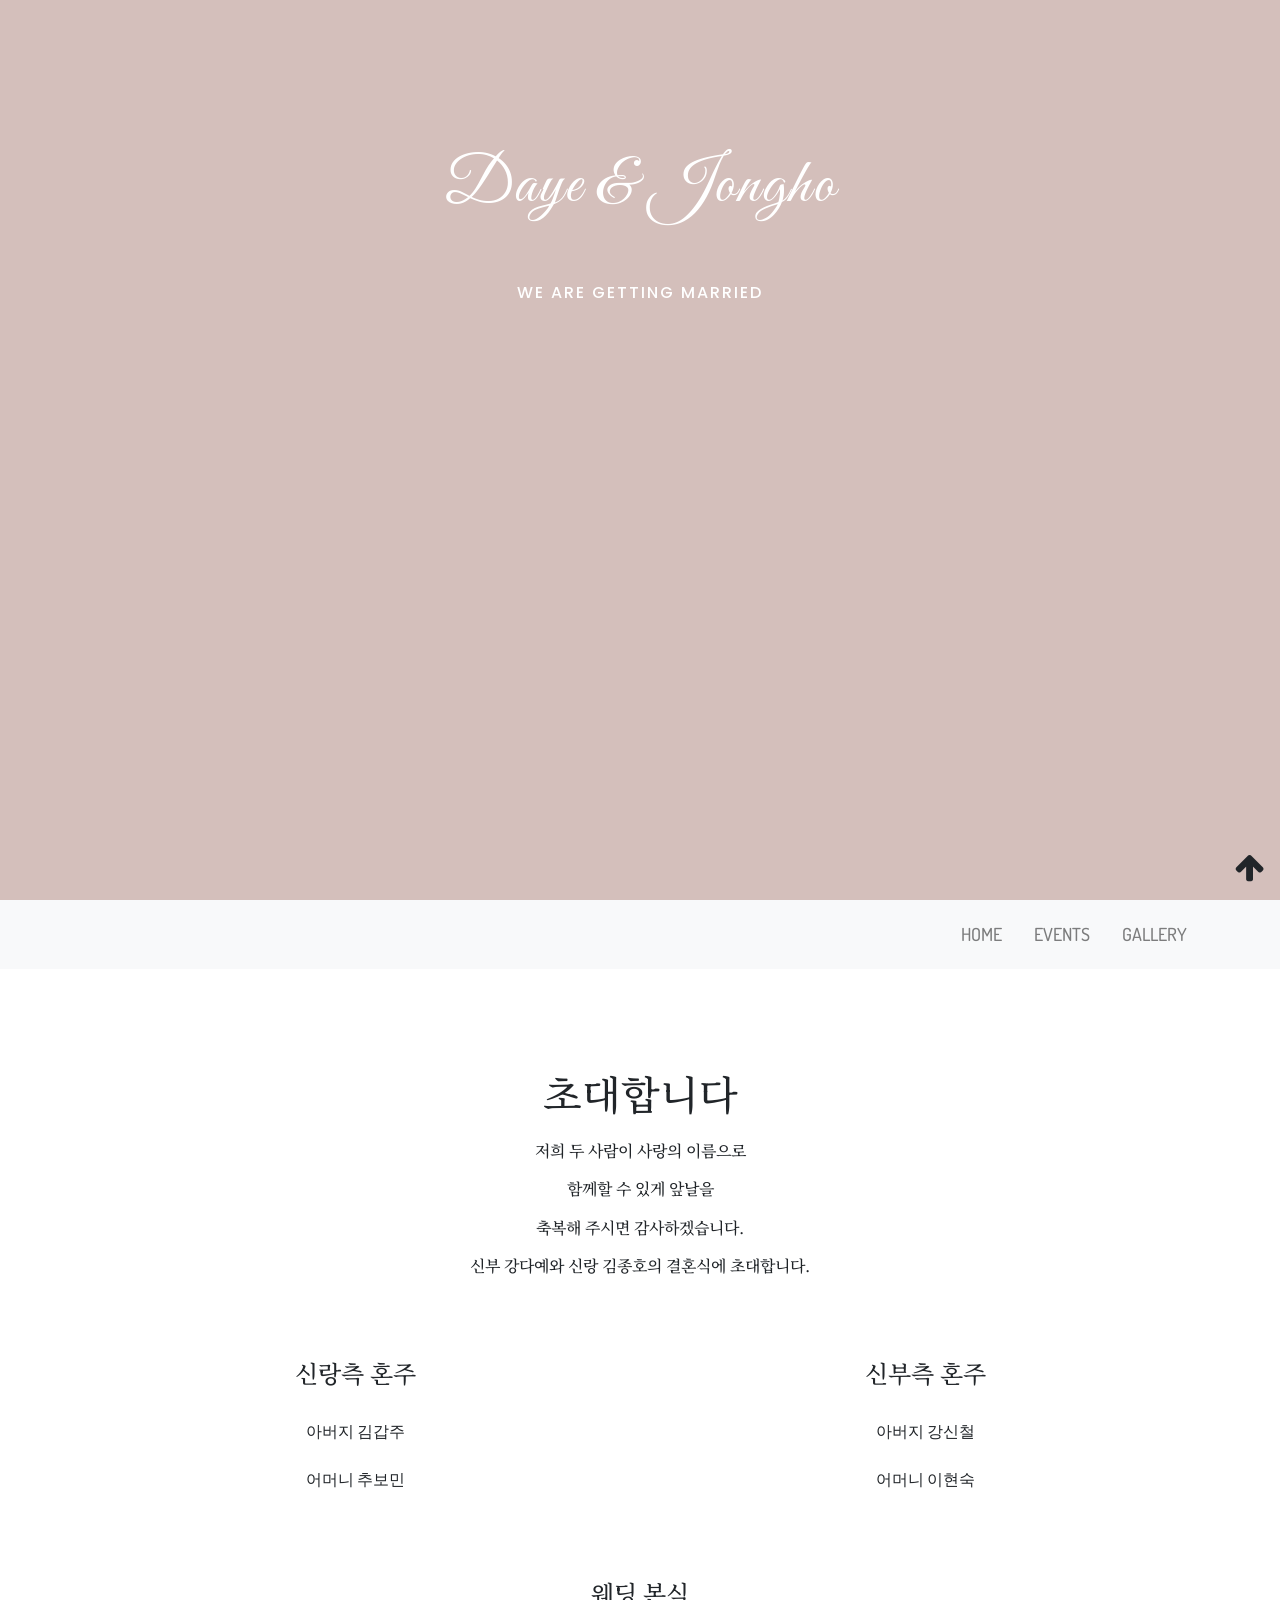
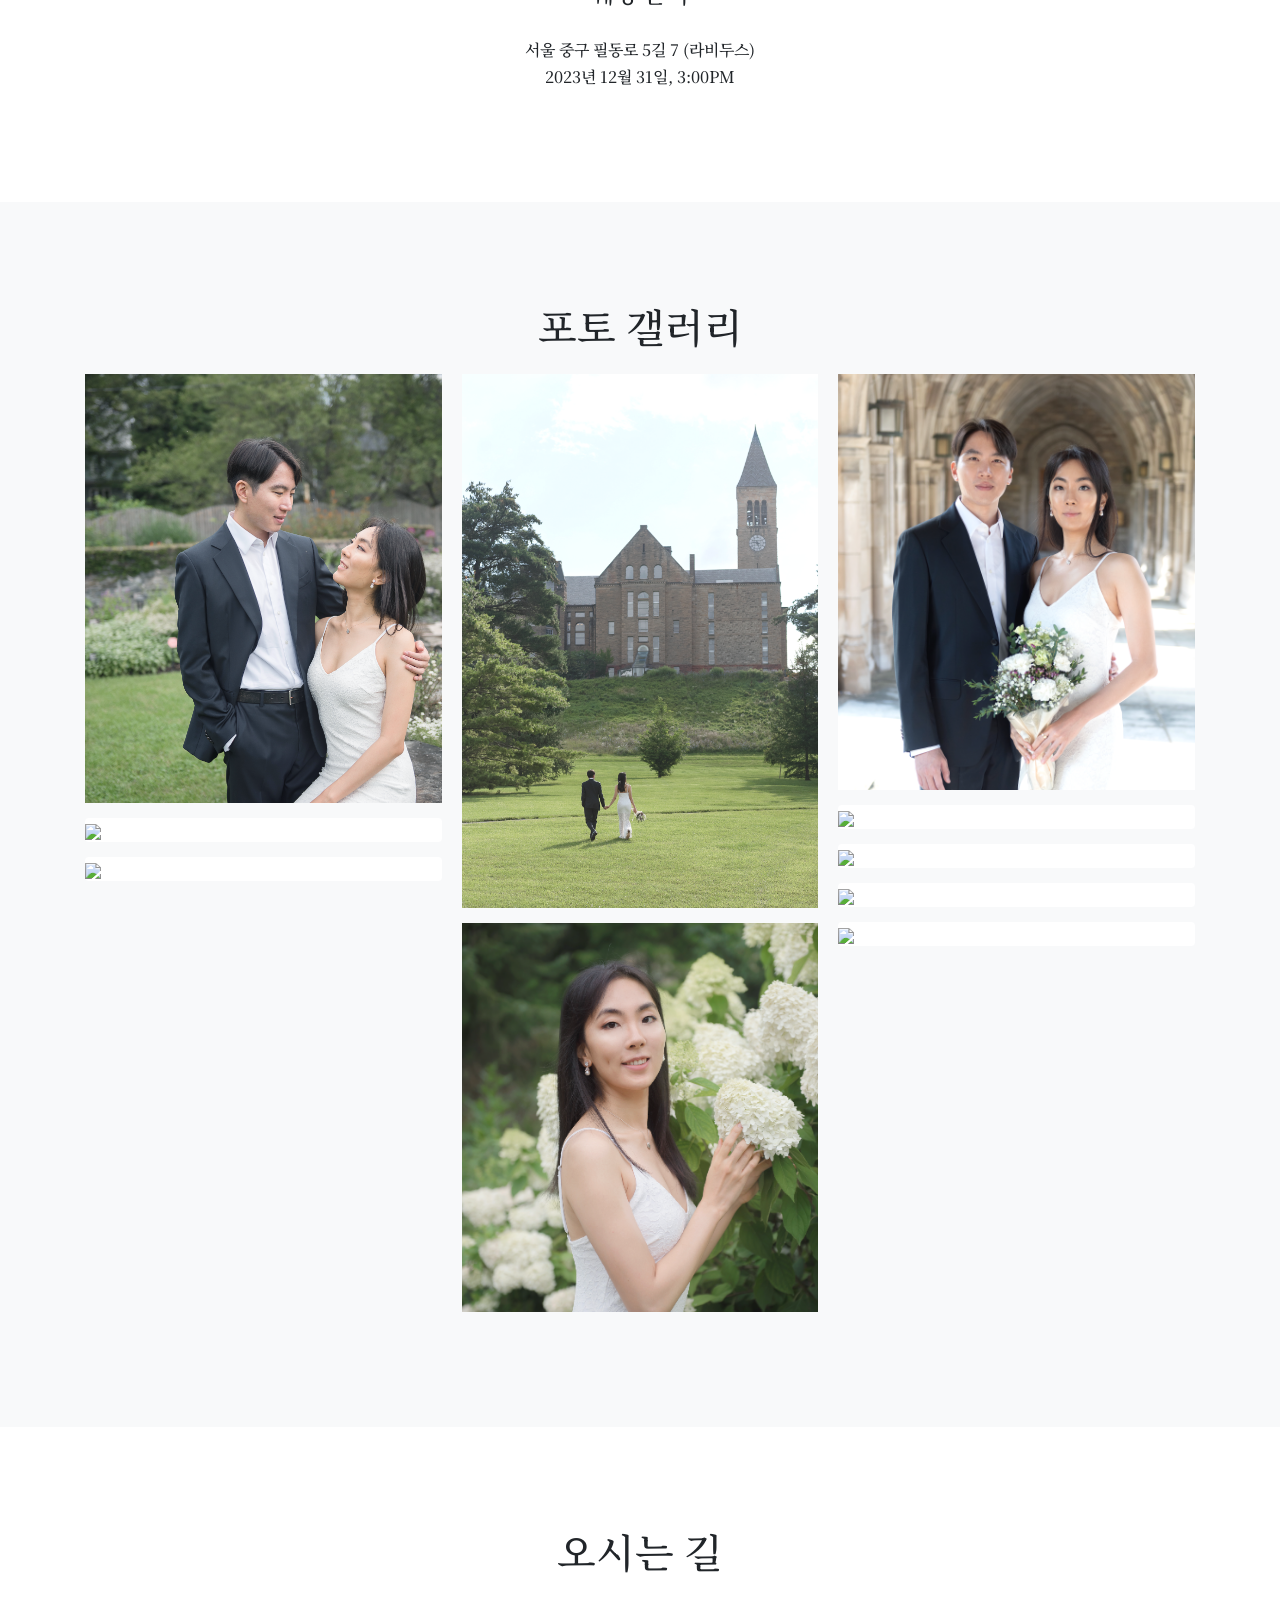
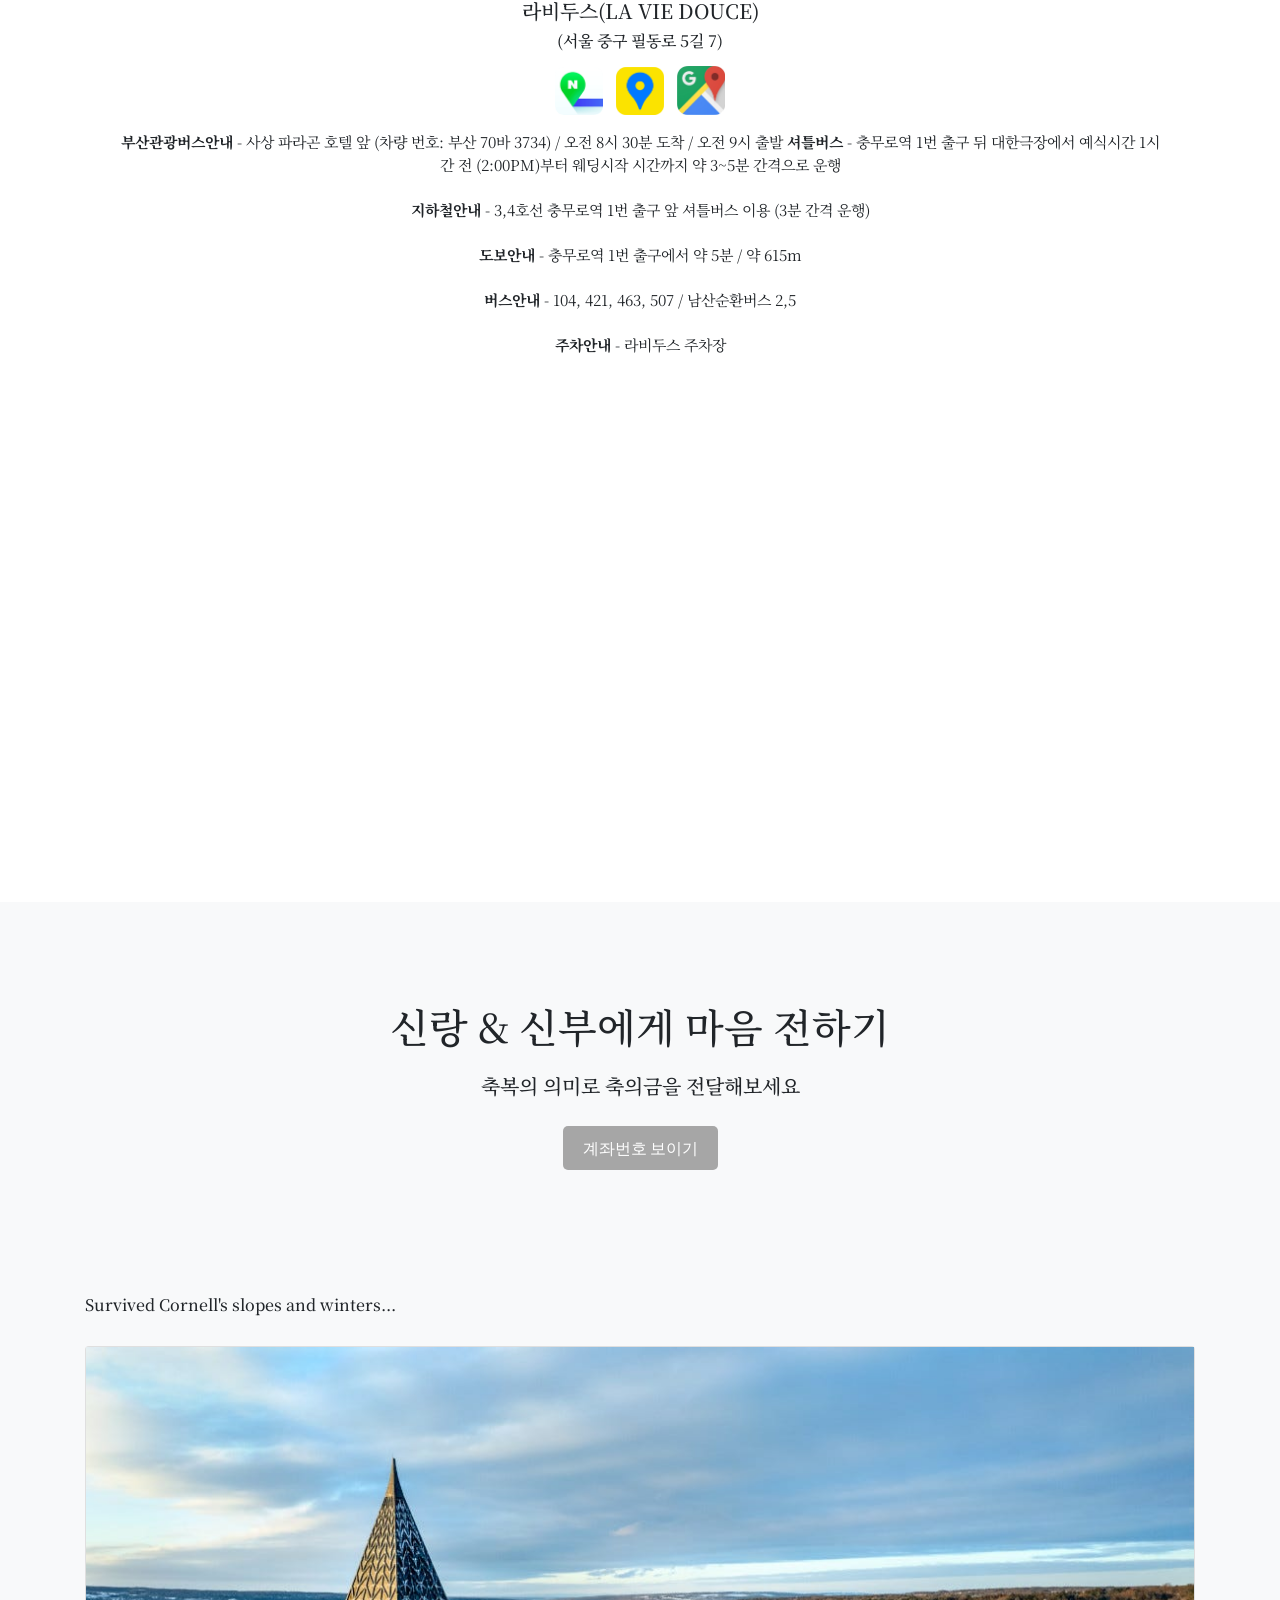
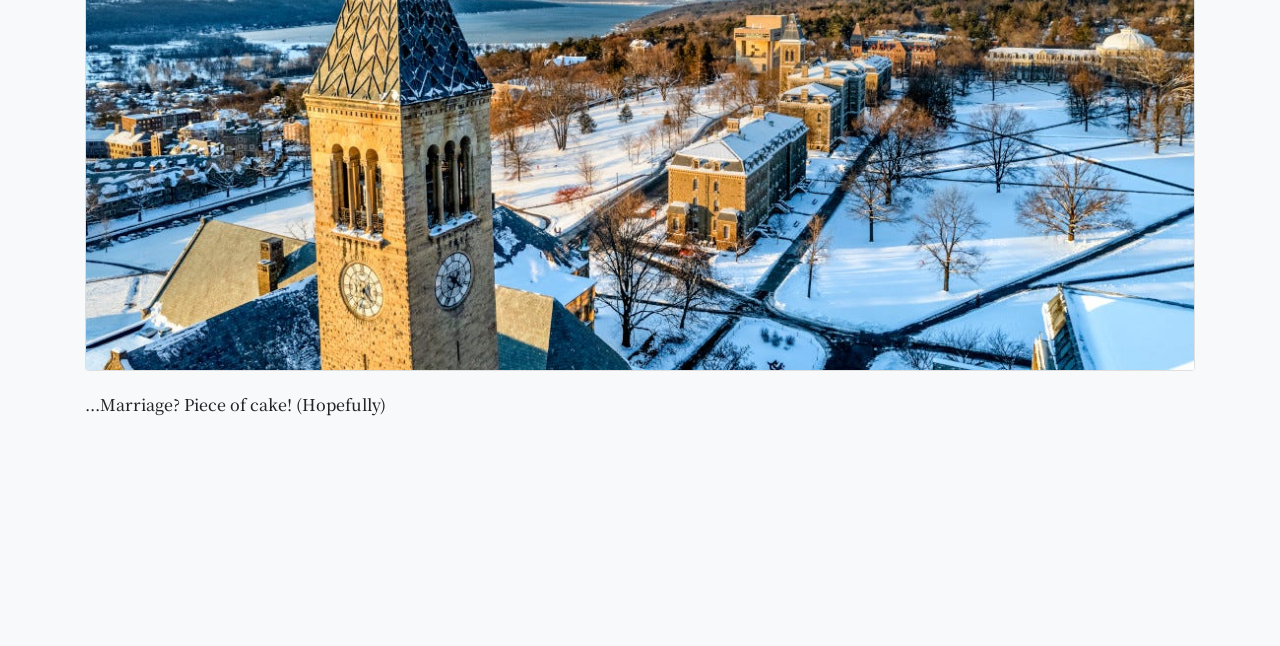
==== commit f45c1c6a: "update bus" ====
--- a/docs/index.html
+++ b/docs/index.html
@@ -269,6 +269,7 @@
                         <div class="col text-center">
 
                             <label style="font-family: 'Noto Serif KR', serif; font-size: 15px;">
+                                <b>부산관광버스안내</b> - 사상 파라곤 호텔 앞 (차량 번호: 부산 70바 3734) / 오전 8시 30분 도착 / 오전 9시 출발
                                 <b>셔틀버스</b> - 충무로역 1번 출구 뒤 대한극장에서 예식시간 1시간 전 (2:00PM)부터 웨딩시작 시간까지 약 3~5분 간격으로 운행 <br><br>
                                 <b>지하철안내</b> - 3,4호선 충무로역 1번 출구 앞 셔틀버스 이용 (3분 간격 운행)<br><br>
                                 <b>도보안내</b> - 충무로역 1번 출구에서 약 5분 / 약 615m <br><br>
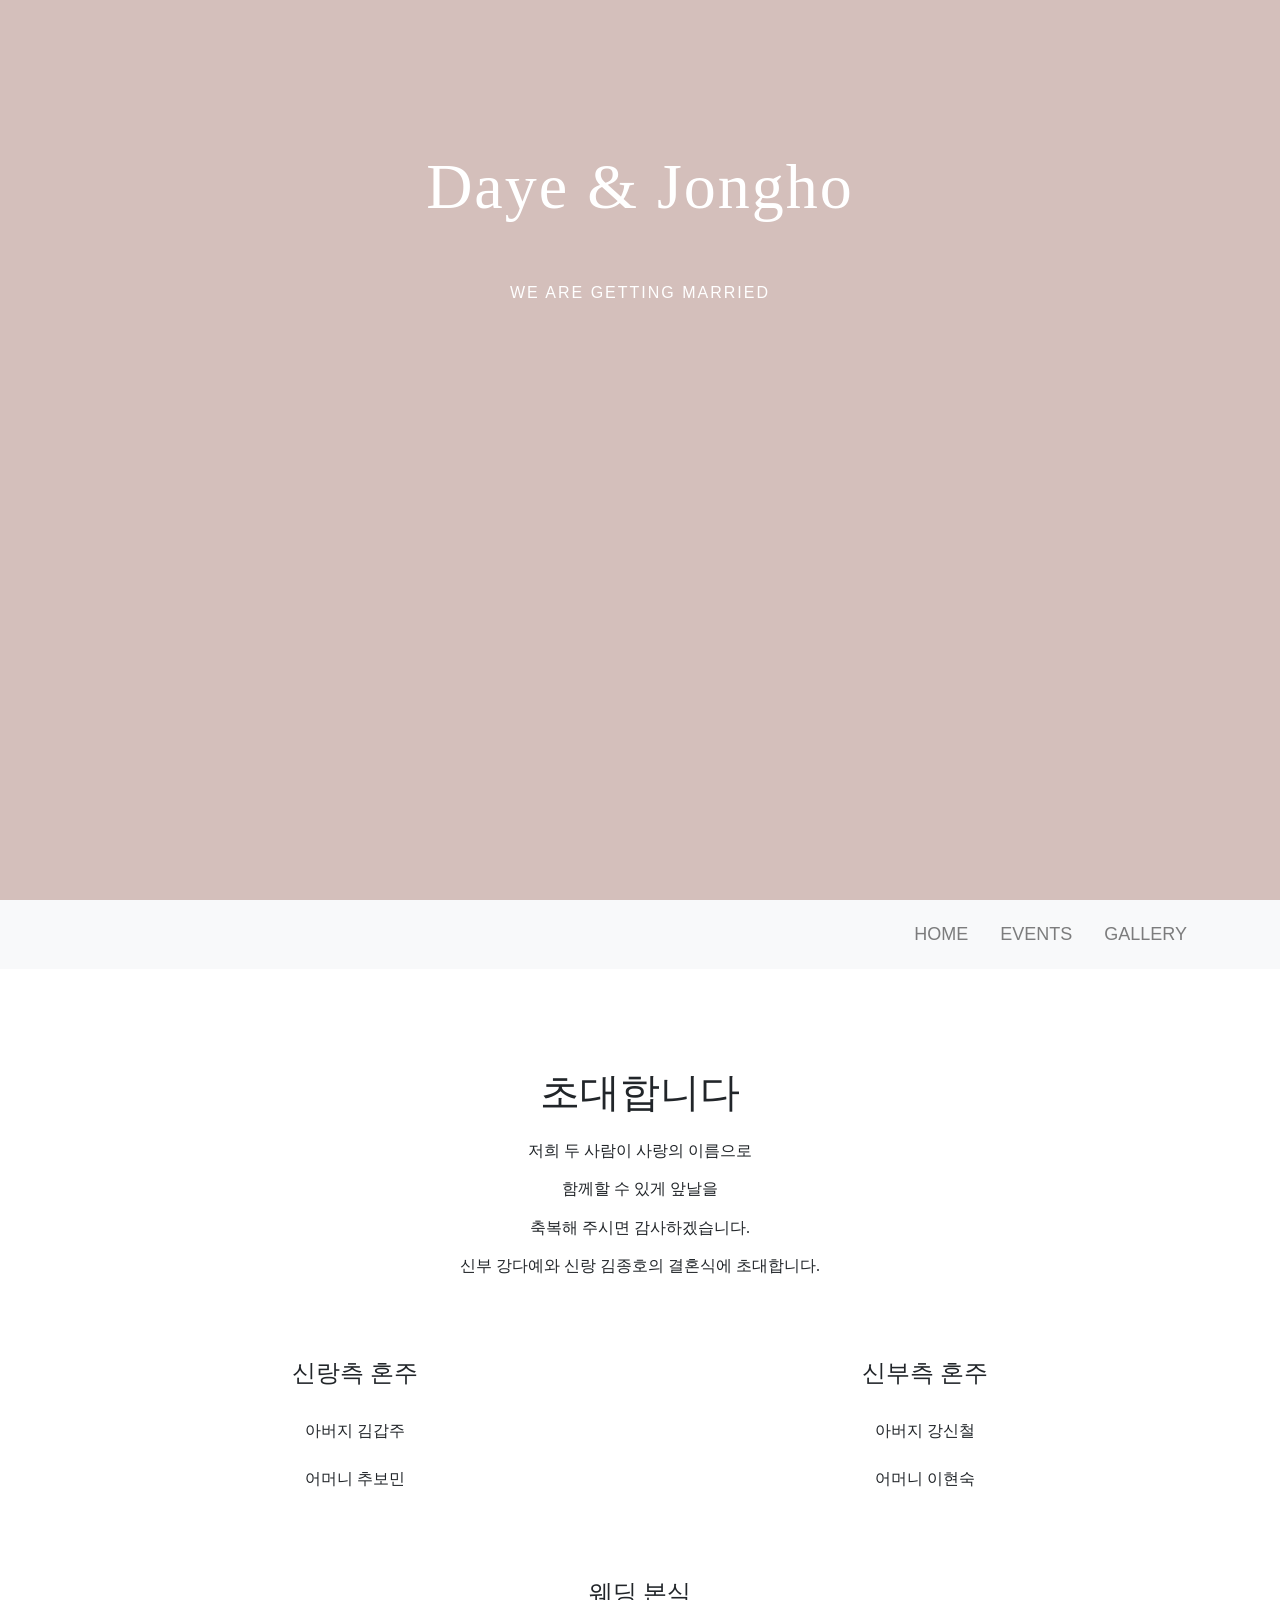
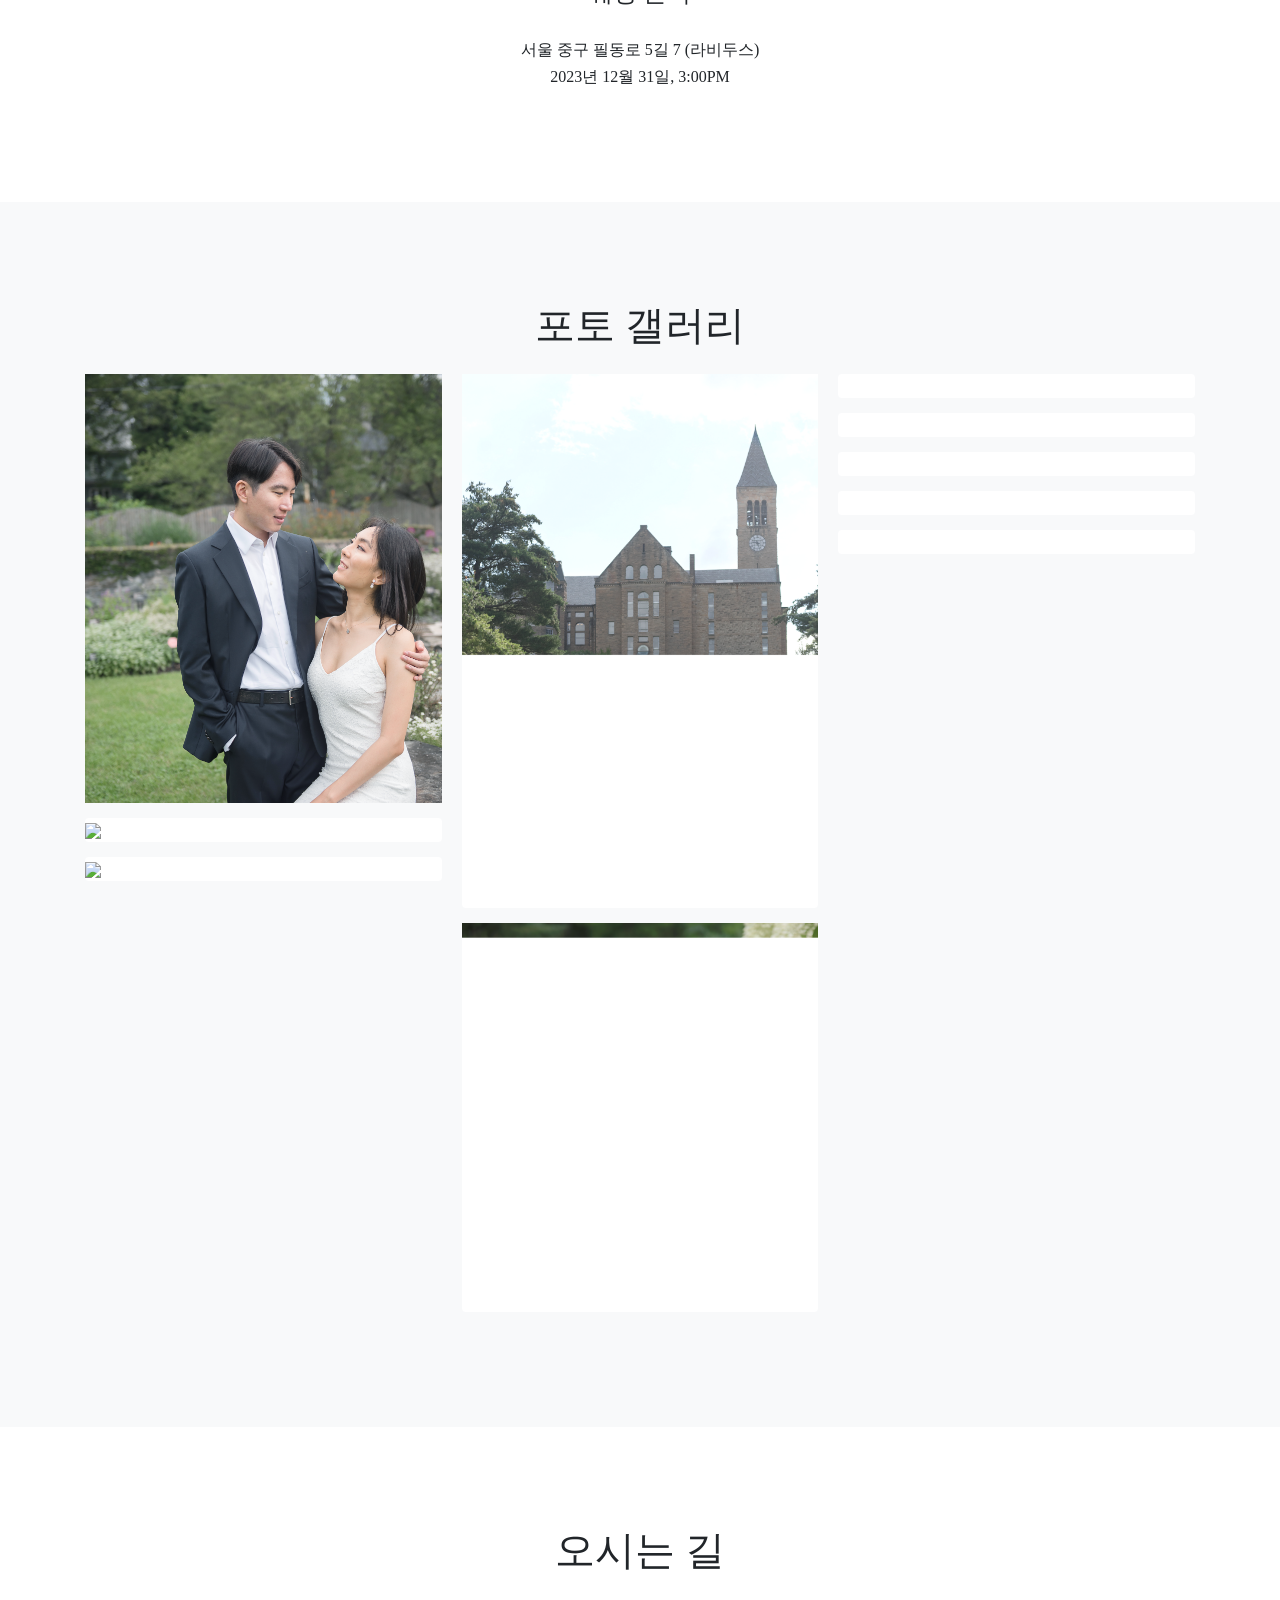
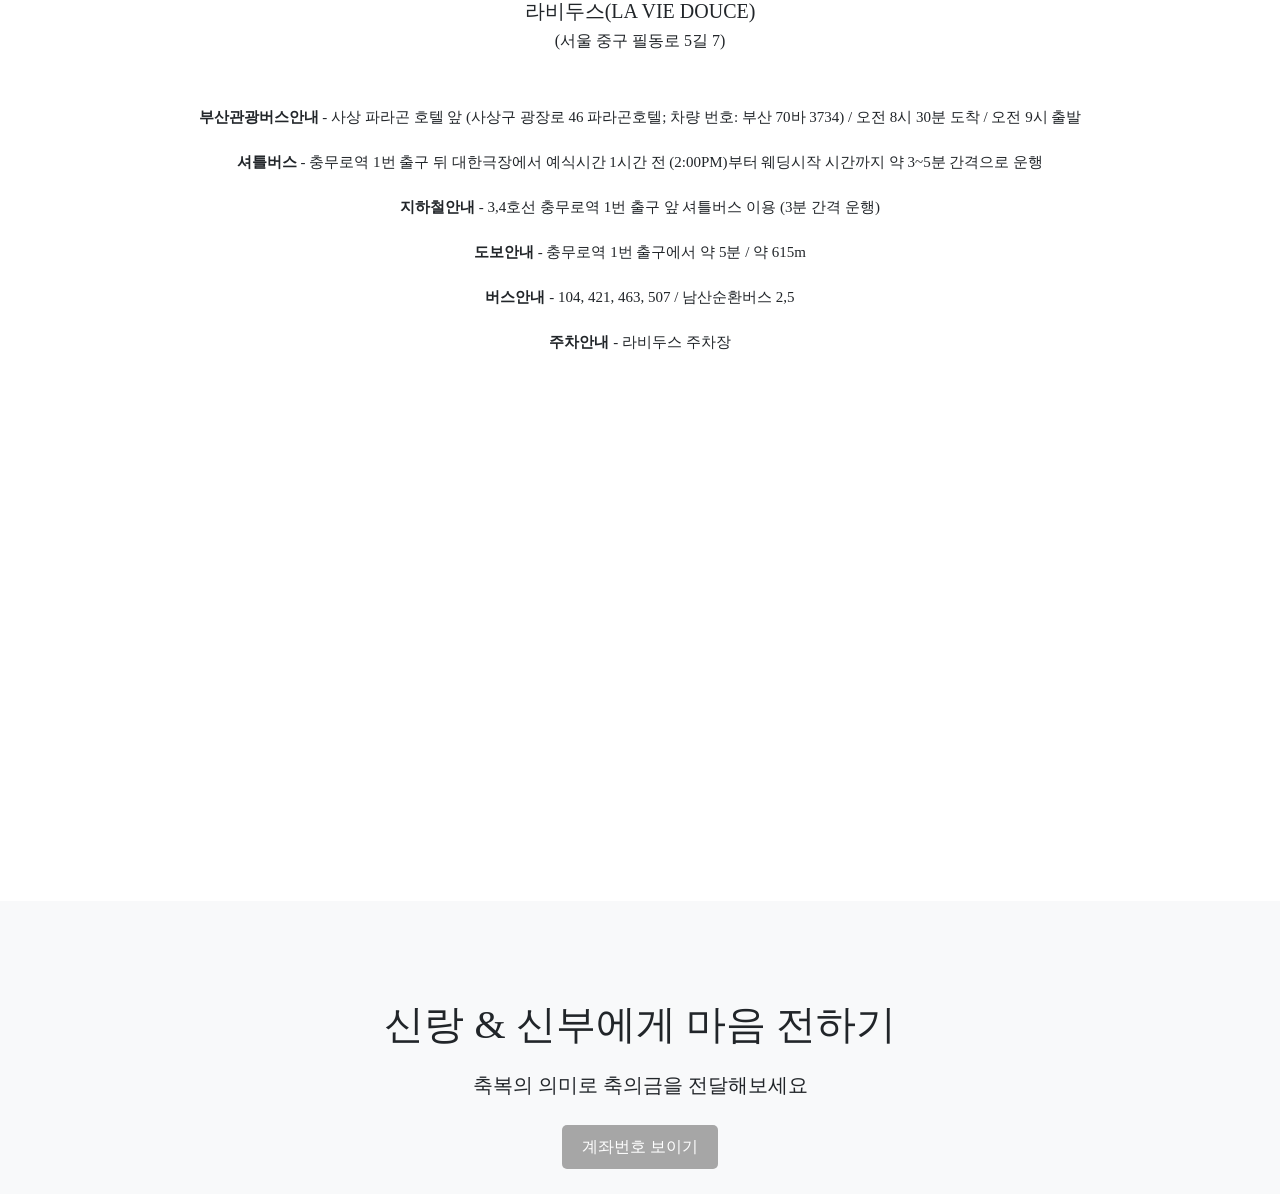
==== commit f568605e: "update bus" ====
--- a/docs/index.html
+++ b/docs/index.html
@@ -269,7 +269,7 @@
                         <div class="col text-center">
 
                             <label style="font-family: 'Noto Serif KR', serif; font-size: 15px;">
-                                <b>부산관광버스안내</b> - 사상 파라곤 호텔 앞 (차량 번호: 부산 70바 3734) / 오전 8시 30분 도착 / 오전 9시 출발
+                                <b>부산관광버스안내</b> - 사상 파라곤 호텔 앞 (사상구 광장로 46 파라곤호텔; 차량 번호: 부산 70바 3734) / 오전 8시 30분 도착 / 오전 9시 출발<br><br>
                                 <b>셔틀버스</b> - 충무로역 1번 출구 뒤 대한극장에서 예식시간 1시간 전 (2:00PM)부터 웨딩시작 시간까지 약 3~5분 간격으로 운행 <br><br>
                                 <b>지하철안내</b> - 3,4호선 충무로역 1번 출구 앞 셔틀버스 이용 (3분 간격 운행)<br><br>
                                 <b>도보안내</b> - 충무로역 1번 출구에서 약 5분 / 약 615m <br><br>
